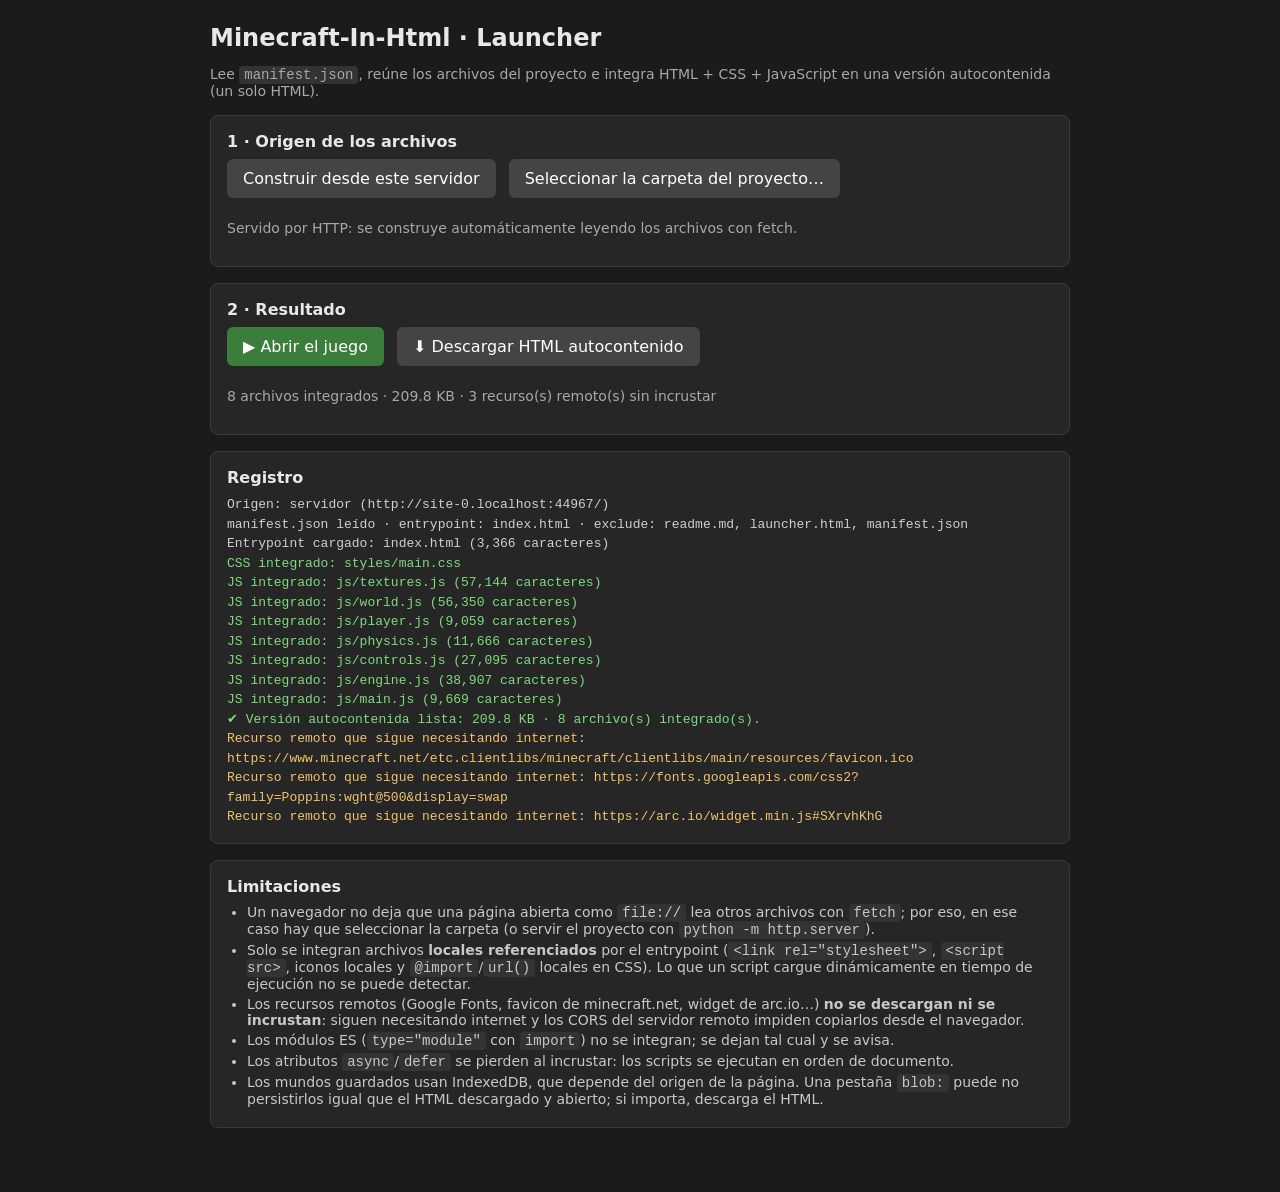
==== Launcher.html @ 88b5ce53 "Primer commit" ====
<!DOCTYPE html>
<html lang="es">
<head>
<meta charset="utf-8">
<meta name="viewport" content="width=device-width, initial-scale=1">
<title>Minecraft-In-Html · Launcher</title>
<style>
	:root { color-scheme: dark; }
	body { margin: 0; font-family: system-ui, -apple-system, "Segoe UI", Roboto, sans-serif; background: #1b1b1b; color: #e8e8e8; }
	main { max-width: 860px; margin: 0 auto; padding: 24px 16px 56px; }
	h1 { margin: 0 0 4px; font-size: 24px; }
	h2 { margin: 0 0 8px; font-size: 16px; }
	.sub, .hint { color: #a8a8a8; font-size: 14px; }
	.card { background: #262626; border: 1px solid #3a3a3a; border-radius: 8px; padding: 16px; margin: 16px 0; }
	button, label.btn { display: inline-block; background: #3b7d3b; color: #fff; border: 0; border-radius: 6px; padding: 10px 16px;
		font: inherit; cursor: pointer; margin: 0 8px 8px 0; }
	button.secondary, label.btn { background: #444; }
	button:disabled { opacity: .45; cursor: not-allowed; }
	#log { font: 13px/1.5 ui-monospace, Menlo, Consolas, monospace; white-space: pre-wrap; max-height: 340px; overflow: auto; }
	.info { color: #cfcfcf; } .ok { color: #7ddc7d; } .warn { color: #f0c36d; } .err { color: #ff7b7b; }
	code { background: #333; padding: 1px 5px; border-radius: 4px; }
	ul { margin: 6px 0 0; padding-left: 20px; font-size: 14px; color: #c8c8c8; } li { margin: 4px 0; }
</style>
</head>
<body>
<main>
	<h1>Minecraft-In-Html · Launcher</h1>
	<p class="sub">Lee <code>manifest.json</code>, reúne los archivos del proyecto e integra HTML + CSS + JavaScript en una versión autocontenida (un solo HTML).</p>

	<section class="card">
		<h2>1 · Origen de los archivos</h2>
		<button id="btnHttp" class="secondary">Construir desde este servidor</button>
		<label class="btn">Seleccionar la carpeta del proyecto…<input id="folder" type="file" webkitdirectory multiple hidden></label>
		<p id="mode" class="hint"></p>
	</section>

	<section class="card">
		<h2>2 · Resultado</h2>
		<button id="btnOpen" disabled>▶ Abrir el juego</button>
		<button id="btnSave" class="secondary" disabled>⬇ Descargar HTML autocontenido</button>
		<p id="stats" class="hint"></p>
	</section>

	<section class="card"><h2>Registro</h2><div id="log"></div></section>

	<section class="card">
		<h2>Limitaciones</h2>
		<ul>
			<li>Un navegador no deja que una página abierta como <code>file://</code> lea otros archivos con <code>fetch</code>; por eso, en ese caso hay que seleccionar la carpeta (o servir el proyecto con <code>python -m http.server</code>).</li>
			<li>Solo se integran archivos <b>locales referenciados</b> por el entrypoint (<code>&lt;link rel="stylesheet"&gt;</code>, <code>&lt;script src&gt;</code>, iconos locales y <code>@import</code>/<code>url()</code> locales en CSS). Lo que un script cargue dinámicamente en tiempo de ejecución no se puede detectar.</li>
			<li>Los recursos remotos (Google Fonts, favicon de minecraft.net, widget de arc.io…) <b>no se descargan ni se incrustan</b>: siguen necesitando internet y los CORS del servidor remoto impiden copiarlos desde el navegador.</li>
			<li>Los módulos ES (<code>type="module"</code> con <code>import</code>) no se integran; se dejan tal cual y se avisa.</li>
			<li>Los atributos <code>async</code>/<code>defer</code> se pierden al incrustar: los scripts se ejecutan en orden de documento.</li>
			<li>Los mundos guardados usan IndexedDB, que depende del origen de la página. Una pestaña <code>blob:</code> puede no persistirlos igual que el HTML descargado y abierto; si importa, descarga el HTML.</li>
		</ul>
	</section>
</main>

<script>
(function () {
	"use strict"

	// ───────────────────────────── Rutas ─────────────────────────────
	function normalize(path) {
		var out = []
		String(path).replace(/\\/g, "/").split("/").forEach(function (seg) {
			if (seg === "" || seg === ".") return
			if (seg === "..") { out.pop(); return }
			out.push(seg)
		})
		return out.join("/")
	}
	function dirname(p) { var i = p.lastIndexOf("/"); return i < 0 ? "" : p.slice(0, i) }
	function basename(p) { var i = p.lastIndexOf("/"); return i < 0 ? p : p.slice(i + 1) }
	function stripQuery(ref) { return ref.replace(/[?#].*$/, "") }
	function isHttp(ref) { return /^(?:https?:)?\/\//i.test(ref) }
	function isRemote(ref) { return isHttp(ref) || /^(?:data|blob|about|javascript|mailto):/i.test(ref) || ref.charAt(0) === "#" }
	function resolve(baseDir, ref) {
		ref = stripQuery(ref.trim())
		return ref.charAt(0) === "/" ? normalize(ref) : normalize(baseDir + "/" + ref)
	}

	var MIME = { png: "image/png", jpg: "image/jpeg", jpeg: "image/jpeg", gif: "image/gif", webp: "image/webp", svg: "image/svg+xml",
		ico: "image/x-icon", woff: "font/woff", woff2: "font/woff2", ttf: "font/ttf", otf: "font/otf", css: "text/css", js: "text/javascript" }
	function mimeOf(path, blob) {
		if (blob && blob.type) return blob.type
		return MIME[(path.split(".").pop() || "").toLowerCase()] || "application/octet-stream"
	}

	// ───────────────────────────── Atributos HTML ─────────────────────────────
	function getAttr(tag, name) {
		var m = new RegExp("(?:^|[\\s\"'])" + name + "\\s*=\\s*(?:\"([^\"]*)\"|'([^']*)'|([^\\s>]+))", "i").exec(tag)
		if (!m) return null
		return m[1] !== undefined ? m[1] : (m[2] !== undefined ? m[2] : m[3])
	}
	function removeAttrs(attrs, names) {
		names.forEach(function (n) {
			attrs = attrs.replace(new RegExp("\\s+" + n + "(?:\\s*=\\s*(?:\"[^\"]*\"|'[^']*'|[^\\s>]+))?", "gi"), "")
		})
		return attrs
	}

	async function replaceAsync(str, re, fn) {
		var matches = [], m
		re.lastIndex = 0
		while ((m = re.exec(str)) !== null) { matches.push(m); if (m[0].length === 0) re.lastIndex++ }
		var out = "", pos = 0
		for (var i = 0; i < matches.length; i++) {
			out += str.slice(pos, matches[i].index) + await fn.apply(null, matches[i])
			pos = matches[i].index + matches[i][0].length
		}
		return out + str.slice(pos)
	}

	async function toDataURL(blob, mime) {
		var bytes = new Uint8Array(await blob.arrayBuffer()), bin = "", CH = 0x8000
		for (var i = 0; i < bytes.length; i += CH) bin += String.fromCharCode.apply(null, bytes.subarray(i, i + CH))
		return "data:" + mime + ";base64," + btoa(bin)
	}

	// ───────────────────────────── Fuentes de archivos ─────────────────────────────
	function HttpSource(baseUrl) { this.base = baseUrl; this.label = "servidor (" + baseUrl + ")" }
	HttpSource.prototype._get = async function (path) {
		var r = await fetch(new URL(path, this.base).href, { cache: "no-store" })
		if (!r.ok) throw new Error("HTTP " + r.status + " al leer «" + path + "»")
		return r
	}
	HttpSource.prototype.text = async function (p) { return (await this._get(p)).text() }
	HttpSource.prototype.blob = async function (p) { return (await this._get(p)).blob() }

	function FolderSource(fileList) {
		var list = Array.prototype.slice.call(fileList)
		var roots = {}
		list.forEach(function (f) { roots[(f.webkitRelativePath || f.name).split("/")[0]] = true })
		var strip = Object.keys(roots).length === 1 && list.some(function (f) { return (f.webkitRelativePath || "").indexOf("/") > 0 })
		this.map = {}; this.lower = {}
		var self = this
		list.forEach(function (f) {
			var rel = normalize(f.webkitRelativePath || f.name)
			if (strip) rel = rel.split("/").slice(1).join("/")
			self.map[rel] = f; self.lower[rel.toLowerCase()] = f
		})
		this.label = "carpeta seleccionada (" + list.length + " archivos)"
	}
	FolderSource.prototype._file = function (p) {
		var f = this.map[p] || this.lower[p.toLowerCase()]
		if (!f) throw new Error("No está en la carpeta: «" + p + "»")
		return f
	}
	FolderSource.prototype.text = async function (p) { return this._file(p).text() }
	FolderSource.prototype.blob = async function (p) { return this._file(p) }

	// ───────────────────────────── CSS ─────────────────────────────
	async function inlineCss(source, path, ctx, stack) {
		stack = stack || []
		if (stack.indexOf(path) >= 0) throw new Error("@import circular en «" + path + "»")
		var dir = dirname(path)
		var css = await source.text(path)

		css = await replaceAsync(css, /@import\s+(?:url\(\s*)?(["']?)([^"')\s;]+)\1\s*\)?([^;]*);/gi, async function (all, q, ref, media) {
			if (isRemote(ref)) { if (isHttp(ref)) ctx.remote.push(ref); return all }
			var p = resolve(dir, ref)
			if (ctx.isExcluded(p)) { ctx.excluded.push(p); ctx.warn("«" + p + "» está en «exclude»: @import sin integrar."); return all }
			ctx.inlined.push(p)
			var inner = await inlineCss(source, p, ctx, stack.concat(path))
			media = media.trim()
			return media ? "@media " + media + " {\n" + inner + "\n}" : inner
		})

		css = await replaceAsync(css, /url\(\s*(["']?)([^"')]+)\1\s*\)/gi, async function (all, q, ref) {
			ref = ref.trim()
			if (isRemote(ref)) { if (isHttp(ref)) ctx.remote.push(ref); return all }
			var p = resolve(dir, ref)
			try {
				var b = await source.blob(p)
				ctx.inlined.push(p)
				return 'url("' + await toDataURL(b, mimeOf(p, b)) + '")'
			} catch (e) {
				ctx.warn("No se pudo incrustar «" + p + "» desde el CSS: " + e.message)
				return all
			}
		})
		return css
	}

	// ───────────────────────────── Construcción ─────────────────────────────
	async function build(source, onLog) {
		var ctx = { inlined: [], remote: [], excluded: [], warnings: [] }
		ctx.log = onLog || function () {}
		ctx.warn = function (m) { ctx.warnings.push(m); ctx.log("warn", m) }

		var manifest = JSON.parse(await source.text("manifest.json"))
		if (!manifest || typeof manifest.entrypoint !== "string") throw new Error("manifest.json: falta la clave «entrypoint».")
		var excl = (Array.isArray(manifest.exclude) ? manifest.exclude : []).map(function (e) { return normalize(e).toLowerCase() })
		ctx.isExcluded = function (p) { var l = p.toLowerCase(); return excl.indexOf(l) >= 0 || excl.indexOf(basename(l)) >= 0 }
		ctx.log("info", "manifest.json leído · entrypoint: " + manifest.entrypoint + " · exclude: " + (excl.join(", ") || "(vacío)"))

		var entry = normalize(manifest.entrypoint)
		if (ctx.isExcluded(entry)) throw new Error("El entrypoint «" + entry + "» aparece en «exclude».")
		var html = await source.text(entry)
		var base = dirname(entry)
		ctx.log("info", "Entrypoint cargado: " + entry + " (" + html.length.toLocaleString() + " caracteres)")

		// 1) <link>: hojas de estilo → <style>; iconos locales → data:
		html = await replaceAsync(html, /<link\b[^>]*>/gi, async function (tag) {
			var rel = (getAttr(tag, "rel") || "").toLowerCase(), href = getAttr(tag, "href")
			if (!href) return tag
			if (isRemote(href)) { if (isHttp(href)) ctx.remote.push(href); return tag }
			var p = resolve(base, href)
			if (ctx.isExcluded(p)) { ctx.excluded.push(p); ctx.warn("«" + p + "» está en «exclude»: no se integra."); return tag }
			if (/\bstylesheet\b/.test(rel)) {
				var css = await inlineCss(source, p, ctx)
				ctx.inlined.push(p)
				var media = getAttr(tag, "media")
				ctx.log("ok", "CSS integrado: " + p)
				return "<style" + (media ? ' media="' + media + '"' : "") + ">\n" + css.replace(/<\/style/gi, "<\\/style") + "\n</style>"
			}
			if (/\bicon\b/.test(rel)) {
				var b = await source.blob(p)
				ctx.inlined.push(p)
				var data = await toDataURL(b, mimeOf(p, b))
				ctx.log("ok", "Icono integrado: " + p)
				return tag.replace(href, function () { return data })
			}
			return tag
		})

		// 2) <script src>: JavaScript local → <script> inline (se conserva el orden del documento)
		html = await replaceAsync(html, /<script\b([^>]*)>([\s\S]*?)<\/script\s*>/gi, async function (all, attrs) {
			var src = getAttr(attrs, "src")
			if (!src) return all
			if (isRemote(src)) { if (isHttp(src)) ctx.remote.push(src); return all }
			var p = resolve(base, src)
			if (ctx.isExcluded(p)) { ctx.excluded.push(p); ctx.warn("«" + p + "» está en «exclude»: no se integra."); return all }
			var code = await source.text(p)
			var type = (getAttr(attrs, "type") || "").toLowerCase()
			if (type === "module" && /(^|\n)\s*import[\s{*"']|\bimport\s*\(/.test(code)) {
				ctx.warn("«" + p + "» es un módulo ES con import: no se puede integrar; se deja como enlace.")
				return all
			}
			if (/\b(async|defer)\b/i.test(attrs)) ctx.warn("«" + p + "»: se pierden async/defer al incrustarlo (se ejecutará en orden de documento).")
			ctx.inlined.push(p)
			ctx.log("ok", "JS integrado: " + p + " (" + code.length.toLocaleString() + " caracteres)")
			var keep = removeAttrs(attrs, ["src", "async", "defer", "integrity", "crossorigin"])
			return "<script" + keep + ">\n" + code.replace(/<\/script/gi, "<\\/script").replace(/<\!--/g, "<\\!--") + "\n<\/script>"
		})

		var uniq = function (a) { return a.filter(function (x, i) { return a.indexOf(x) === i }) }
		ctx.remote = uniq(ctx.remote)
		return { html: html, entry: entry, manifest: manifest, inlined: uniq(ctx.inlined), remote: ctx.remote,
			excluded: uniq(ctx.excluded), warnings: ctx.warnings }
	}

	// ───────────────────────────── Interfaz ─────────────────────────────
	var $ = function (id) { return document.getElementById(id) }
	var current = null

	function log(level, msg) {
		var d = document.createElement("div")
		d.className = level
		d.textContent = msg
		$("log").appendChild(d)
		$("log").scrollTop = $("log").scrollHeight
	}
	function setReady(ok) { $("btnOpen").disabled = !ok; $("btnSave").disabled = !ok }
	function blobUrl() { return URL.createObjectURL(new Blob([current.html], { type: "text/html;charset=utf-8" })) }

	async function run(source) {
		$("log").textContent = ""
		setReady(false)
		current = null
		try {
			log("info", "Origen: " + source.label)
			current = await build(source, log)
			var kb = (current.html.length / 1024).toFixed(1)
			log("ok", "✔ Versión autocontenida lista: " + kb + " KB · " + current.inlined.length + " archivo(s) integrado(s).")
			current.remote.forEach(function (u) { log("warn", "Recurso remoto que sigue necesitando internet: " + u) })
			if (location.protocol === "file:") log("warn", "Aviso: desde file:// la pestaña «Abrir el juego» (blob:) no puede usar IndexedDB, así que no se guardarían mundos ni ajustes. Para guardar, usa «Descargar HTML autocontenido» y abre ese archivo.")
			$("stats").textContent = current.inlined.length + " archivos integrados · " + kb + " KB · " + current.remote.length + " recurso(s) remoto(s) sin incrustar"
			setReady(true)
		} catch (e) {
			log("err", "✖ " + e.message)
			if (source instanceof HttpSource) log("warn", "Si abriste este archivo con doble clic (file://), el navegador bloquea la lectura: usa «Seleccionar la carpeta del proyecto…».")
		}
	}

	$("btnHttp").addEventListener("click", function () { run(new HttpSource(new URL(".", location.href).href)) })
	$("folder").addEventListener("change", function (e) { if (e.target.files && e.target.files.length) run(new FolderSource(e.target.files)) })
	$("btnOpen").addEventListener("click", function () {
		if (!current) return
		var w = window.open(blobUrl(), "_blank")
		if (!w) log("warn", "El navegador bloqueó la ventana emergente: permítela o usa «Descargar HTML autocontenido».")
	})
	$("btnSave").addEventListener("click", function () {
		if (!current) return
		var a = document.createElement("a")
		a.href = blobUrl()
		a.download = "Minecraft-In-Html.standalone.html"
		document.body.appendChild(a)
		a.click()
		a.remove()
	})

	window.MKLauncher = { build: build, normalize: normalize, FolderSource: FolderSource, HttpSource: HttpSource }

	if (location.protocol === "http:" || location.protocol === "https:") {
		$("mode").textContent = "Servido por HTTP: se construye automáticamente leyendo los archivos con fetch."
		run(new HttpSource(new URL(".", location.href).href))
	} else {
		$("mode").textContent = "Abierto como archivo local (file://): el navegador no permite fetch a otros archivos. Selecciona la carpeta del proyecto."
	}
})()
</script>
</body>
</html>
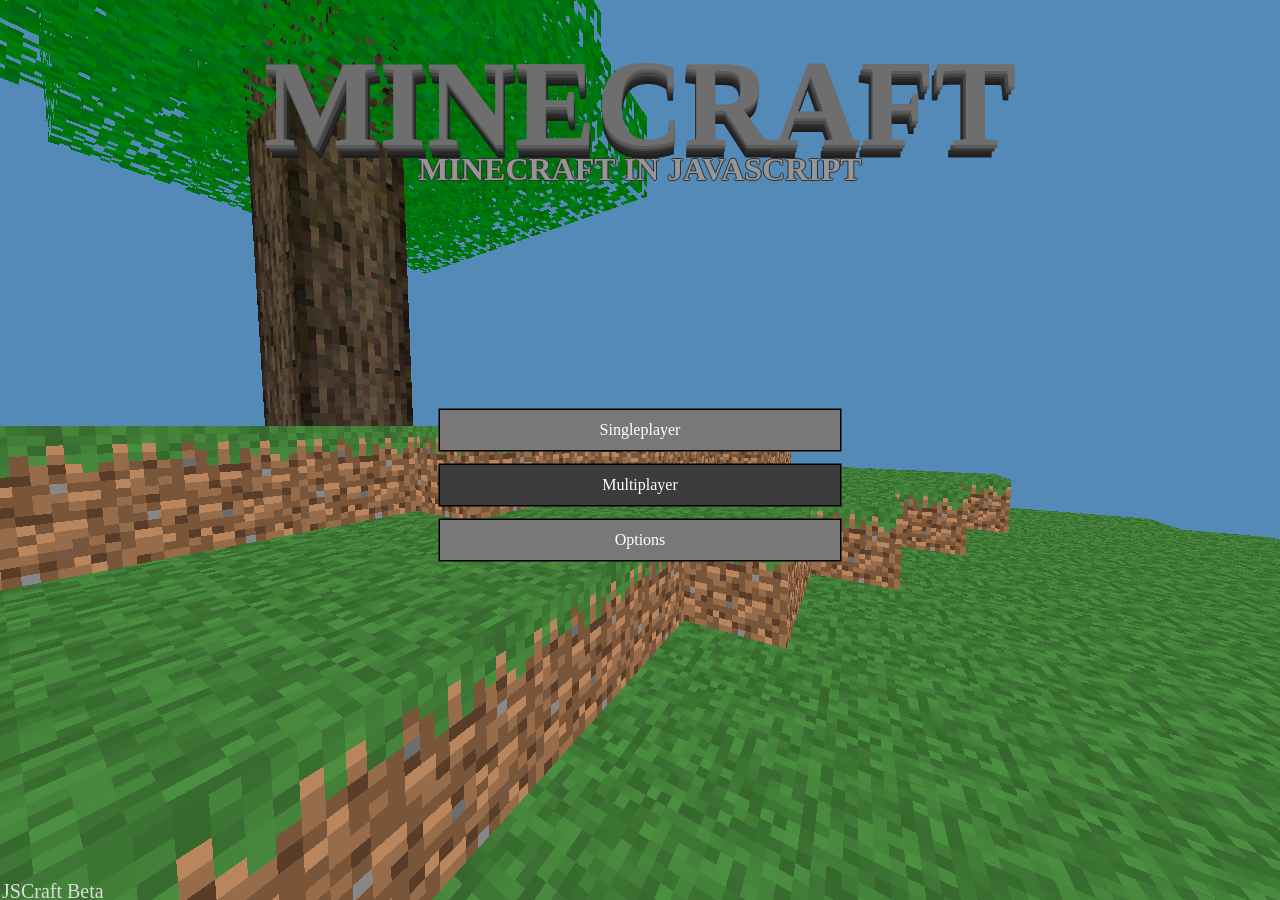
==== commit ea6dec36: "Lanucher millorat" ====
--- a/Launcher.html
+++ b/Launcher.html
@@ -12,8 +12,7 @@
 	h2 { margin: 0 0 8px; font-size: 16px; }
 	.sub, .hint { color: #a8a8a8; font-size: 14px; }
 	.card { background: #262626; border: 1px solid #3a3a3a; border-radius: 8px; padding: 16px; margin: 16px 0; }
-	button, label.btn { display: inline-block; background: #3b7d3b; color: #fff; border: 0; border-radius: 6px; padding: 10px 16px;
-		font: inherit; cursor: pointer; margin: 0 8px 8px 0; }
+	button, label.btn { display: inline-block; background: #3b7d3b; color: #fff; border: 0; border-radius: 6px; padding: 10px 16px; font: inherit; cursor: pointer; margin: 0 8px 8px 0; }
 	button.secondary, label.btn { background: #444; }
 	button:disabled { opacity: .45; cursor: not-allowed; }
 	#log { font: 13px/1.5 ui-monospace, Menlo, Consolas, monospace; white-space: pre-wrap; max-height: 340px; overflow: auto; }
@@ -25,42 +24,31 @@
 <body>
 <main>
 	<h1>Minecraft-In-Html · Launcher</h1>
-	<p class="sub">Lee <code>manifest.json</code>, reúne los archivos del proyecto e integra HTML + CSS + JavaScript en una versión autocontenida (un solo HTML).</p>
+	<p class="sub">Descargando y empaquetando recursos desde GitHub para iniciar el juego...</p>
 
 	<section class="card">
-		<h2>1 · Origen de los archivos</h2>
-		<button id="btnHttp" class="secondary">Construir desde este servidor</button>
-		<label class="btn">Seleccionar la carpeta del proyecto…<input id="folder" type="file" webkitdirectory multiple hidden></label>
+		<h2>Estado y Origen</h2>
+		<button id="btnGithub">Reintentar desde GitHub</button>
+		<label class="btn">Cargar carpeta local…<input id="folder" type="file" webkitdirectory multiple hidden></label>
 		<p id="mode" class="hint"></p>
 	</section>
 
 	<section class="card">
-		<h2>2 · Resultado</h2>
+		<h2>Acciones manuales</h2>
 		<button id="btnOpen" disabled>▶ Abrir el juego</button>
 		<button id="btnSave" class="secondary" disabled>⬇ Descargar HTML autocontenido</button>
 		<p id="stats" class="hint"></p>
 	</section>
 
 	<section class="card"><h2>Registro</h2><div id="log"></div></section>
-
-	<section class="card">
-		<h2>Limitaciones</h2>
-		<ul>
-			<li>Un navegador no deja que una página abierta como <code>file://</code> lea otros archivos con <code>fetch</code>; por eso, en ese caso hay que seleccionar la carpeta (o servir el proyecto con <code>python -m http.server</code>).</li>
-			<li>Solo se integran archivos <b>locales referenciados</b> por el entrypoint (<code>&lt;link rel="stylesheet"&gt;</code>, <code>&lt;script src&gt;</code>, iconos locales y <code>@import</code>/<code>url()</code> locales en CSS). Lo que un script cargue dinámicamente en tiempo de ejecución no se puede detectar.</li>
-			<li>Los recursos remotos (Google Fonts, favicon de minecraft.net, widget de arc.io…) <b>no se descargan ni se incrustan</b>: siguen necesitando internet y los CORS del servidor remoto impiden copiarlos desde el navegador.</li>
-			<li>Los módulos ES (<code>type="module"</code> con <code>import</code>) no se integran; se dejan tal cual y se avisa.</li>
-			<li>Los atributos <code>async</code>/<code>defer</code> se pierden al incrustar: los scripts se ejecutan en orden de documento.</li>
-			<li>Los mundos guardados usan IndexedDB, que depende del origen de la página. Una pestaña <code>blob:</code> puede no persistirlos igual que el HTML descargado y abierto; si importa, descarga el HTML.</li>
-		</ul>
-	</section>
 </main>
 
 <script>
 (function () {
 	"use strict"
 
-	// ───────────────────────────── Rutas ─────────────────────────────
+	var GITHUB_BASE = "https://raw.githubusercontent.com/Miqek/Minecraft-in-HTML/main/";
+
 	function normalize(path) {
 		var out = []
 		String(path).replace(/\\/g, "/").split("/").forEach(function (seg) {
@@ -87,9 +75,8 @@
 		return MIME[(path.split(".").pop() || "").toLowerCase()] || "application/octet-stream"
 	}
 
-	// ───────────────────────────── Atributos HTML ─────────────────────────────
 	function getAttr(tag, name) {
-		var m = new RegExp("(?:^|[\\s\"'])" + name + "\\s*=\\s*(?:\"([^\"]*)\"|'([^']*)'|([^\\s>]+))", "i").exec(tag)
+		var m = new RegExp("(?:^[\\s\"'])" + name + "\\s*=\\s*(?:\"([^\"]*)\"|'([^']*)'|([^\\s>]+))", "i").exec(tag)
 		if (!m) return null
 		return m[1] !== undefined ? m[1] : (m[2] !== undefined ? m[2] : m[3])
 	}
@@ -118,8 +105,7 @@
 		return "data:" + mime + ";base64," + btoa(bin)
 	}
 
-	// ───────────────────────────── Fuentes de archivos ─────────────────────────────
-	function HttpSource(baseUrl) { this.base = baseUrl; this.label = "servidor (" + baseUrl + ")" }
+	function HttpSource(baseUrl) { this.base = baseUrl; this.label = baseUrl }
 	HttpSource.prototype._get = async function (path) {
 		var r = await fetch(new URL(path, this.base).href, { cache: "no-store" })
 		if (!r.ok) throw new Error("HTTP " + r.status + " al leer «" + path + "»")
@@ -150,7 +136,6 @@
 	FolderSource.prototype.text = async function (p) { return this._file(p).text() }
 	FolderSource.prototype.blob = async function (p) { return this._file(p) }
 
-	// ───────────────────────────── CSS ─────────────────────────────
 	async function inlineCss(source, path, ctx, stack) {
 		stack = stack || []
 		if (stack.indexOf(path) >= 0) throw new Error("@import circular en «" + path + "»")
@@ -160,7 +145,7 @@
 		css = await replaceAsync(css, /@import\s+(?:url\(\s*)?(["']?)([^"')\s;]+)\1\s*\)?([^;]*);/gi, async function (all, q, ref, media) {
 			if (isRemote(ref)) { if (isHttp(ref)) ctx.remote.push(ref); return all }
 			var p = resolve(dir, ref)
-			if (ctx.isExcluded(p)) { ctx.excluded.push(p); ctx.warn("«" + p + "» está en «exclude»: @import sin integrar."); return all }
+			if (ctx.isExcluded(p)) { ctx.excluded.push(p); return all }
 			ctx.inlined.push(p)
 			var inner = await inlineCss(source, p, ctx, stack.concat(path))
 			media = media.trim()
@@ -176,38 +161,35 @@
 				ctx.inlined.push(p)
 				return 'url("' + await toDataURL(b, mimeOf(p, b)) + '")'
 			} catch (e) {
-				ctx.warn("No se pudo incrustar «" + p + "» desde el CSS: " + e.message)
+				ctx.warn("No se pudo incrustar «" + p + "»: " + e.message)
 				return all
 			}
 		})
 		return css
 	}
 
-	// ───────────────────────────── Construcción ─────────────────────────────
 	async function build(source, onLog) {
 		var ctx = { inlined: [], remote: [], excluded: [], warnings: [] }
 		ctx.log = onLog || function () {}
 		ctx.warn = function (m) { ctx.warnings.push(m); ctx.log("warn", m) }
 
 		var manifest = JSON.parse(await source.text("manifest.json"))
-		if (!manifest || typeof manifest.entrypoint !== "string") throw new Error("manifest.json: falta la clave «entrypoint».")
+		if (!manifest || typeof manifest.entrypoint !== "string") throw new Error("manifest.json: falta «entrypoint».")
 		var excl = (Array.isArray(manifest.exclude) ? manifest.exclude : []).map(function (e) { return normalize(e).toLowerCase() })
 		ctx.isExcluded = function (p) { var l = p.toLowerCase(); return excl.indexOf(l) >= 0 || excl.indexOf(basename(l)) >= 0 }
-		ctx.log("info", "manifest.json leído · entrypoint: " + manifest.entrypoint + " · exclude: " + (excl.join(", ") || "(vacío)"))
+		ctx.log("info", "Leyendo manifest.json...")
 
 		var entry = normalize(manifest.entrypoint)
-		if (ctx.isExcluded(entry)) throw new Error("El entrypoint «" + entry + "» aparece en «exclude».")
 		var html = await source.text(entry)
 		var base = dirname(entry)
-		ctx.log("info", "Entrypoint cargado: " + entry + " (" + html.length.toLocaleString() + " caracteres)")
-
-		// 1) <link>: hojas de estilo → <style>; iconos locales → data:
+		ctx.log("info", "Cargando código base: " + entry)
+
 		html = await replaceAsync(html, /<link\b[^>]*>/gi, async function (tag) {
 			var rel = (getAttr(tag, "rel") || "").toLowerCase(), href = getAttr(tag, "href")
 			if (!href) return tag
 			if (isRemote(href)) { if (isHttp(href)) ctx.remote.push(href); return tag }
 			var p = resolve(base, href)
-			if (ctx.isExcluded(p)) { ctx.excluded.push(p); ctx.warn("«" + p + "» está en «exclude»: no se integra."); return tag }
+			if (ctx.isExcluded(p)) return tag
 			if (/\bstylesheet\b/.test(rel)) {
 				var css = await inlineCss(source, p, ctx)
 				ctx.inlined.push(p)
@@ -218,40 +200,28 @@
 			if (/\bicon\b/.test(rel)) {
 				var b = await source.blob(p)
 				ctx.inlined.push(p)
-				var data = await toDataURL(b, mimeOf(p, b))
-				ctx.log("ok", "Icono integrado: " + p)
-				return tag.replace(href, function () { return data })
+				return tag.replace(href, function () { return toDataURL(b, mimeOf(p, b)) })
 			}
 			return tag
 		})
 
-		// 2) <script src>: JavaScript local → <script> inline (se conserva el orden del documento)
 		html = await replaceAsync(html, /<script\b([^>]*)>([\s\S]*?)<\/script\s*>/gi, async function (all, attrs) {
 			var src = getAttr(attrs, "src")
 			if (!src) return all
 			if (isRemote(src)) { if (isHttp(src)) ctx.remote.push(src); return all }
 			var p = resolve(base, src)
-			if (ctx.isExcluded(p)) { ctx.excluded.push(p); ctx.warn("«" + p + "» está en «exclude»: no se integra."); return all }
+			if (ctx.isExcluded(p)) return all
 			var code = await source.text(p)
-			var type = (getAttr(attrs, "type") || "").toLowerCase()
-			if (type === "module" && /(^|\n)\s*import[\s{*"']|\bimport\s*\(/.test(code)) {
-				ctx.warn("«" + p + "» es un módulo ES con import: no se puede integrar; se deja como enlace.")
-				return all
-			}
-			if (/\b(async|defer)\b/i.test(attrs)) ctx.warn("«" + p + "»: se pierden async/defer al incrustarlo (se ejecutará en orden de documento).")
 			ctx.inlined.push(p)
-			ctx.log("ok", "JS integrado: " + p + " (" + code.length.toLocaleString() + " caracteres)")
+			ctx.log("ok", "JS integrado: " + p)
 			var keep = removeAttrs(attrs, ["src", "async", "defer", "integrity", "crossorigin"])
-			return "<script" + keep + ">\n" + code.replace(/<\/script/gi, "<\\/script").replace(/<\!--/g, "<\\!--") + "\n<\/script>"
+			return "<script" + keep + ">\n" + code.replace(/<\/script/gi, "<\\/script>").replace(/<!--/g, "<\\!--") + "\n<\/script>"
 		})
 
 		var uniq = function (a) { return a.filter(function (x, i) { return a.indexOf(x) === i }) }
-		ctx.remote = uniq(ctx.remote)
-		return { html: html, entry: entry, manifest: manifest, inlined: uniq(ctx.inlined), remote: ctx.remote,
-			excluded: uniq(ctx.excluded), warnings: ctx.warnings }
-	}
-
-	// ───────────────────────────── Interfaz ─────────────────────────────
+		return { html: html, entry: entry, manifest: manifest, inlined: uniq(ctx.inlined), remote: uniq(ctx.remote) }
+	}
+
 	var $ = function (id) { return document.getElementById(id) }
 	var current = null
 
@@ -265,51 +235,58 @@
 	function setReady(ok) { $("btnOpen").disabled = !ok; $("btnSave").disabled = !ok }
 	function blobUrl() { return URL.createObjectURL(new Blob([current.html], { type: "text/html;charset=utf-8" })) }
 
-	async function run(source) {
+	function launchDirectly(html) {
+		log("ok", "Iniciando juego...")
+		setTimeout(function () {
+			document.open()
+			document.write(html)
+			document.close()
+		}, 600)
+	}
+
+	async function run(source, autoLaunch) {
 		$("log").textContent = ""
 		setReady(false)
 		current = null
 		try {
-			log("info", "Origen: " + source.label)
+			log("info", "Conectando con: " + source.label)
 			current = await build(source, log)
 			var kb = (current.html.length / 1024).toFixed(1)
-			log("ok", "✔ Versión autocontenida lista: " + kb + " KB · " + current.inlined.length + " archivo(s) integrado(s).")
-			current.remote.forEach(function (u) { log("warn", "Recurso remoto que sigue necesitando internet: " + u) })
-			if (location.protocol === "file:") log("warn", "Aviso: desde file:// la pestaña «Abrir el juego» (blob:) no puede usar IndexedDB, así que no se guardarían mundos ni ajustes. Para guardar, usa «Descargar HTML autocontenido» y abre ese archivo.")
-			$("stats").textContent = current.inlined.length + " archivos integrados · " + kb + " KB · " + current.remote.length + " recurso(s) remoto(s) sin incrustar"
+			log("ok", "✔ Todo listo: " + kb + " KB (" + current.inlined.length + " archivos integrados)")
+			$("stats").textContent = current.inlined.length + " archivos · " + kb + " KB"
 			setReady(true)
+
+			if (autoLaunch) {
+				launchDirectly(current.html)
+			}
 		} catch (e) {
-			log("err", "✖ " + e.message)
-			if (source instanceof HttpSource) log("warn", "Si abriste este archivo con doble clic (file://), el navegador bloquea la lectura: usa «Seleccionar la carpeta del proyecto…».")
+			log("err", "✖ Error: " + e.message)
 		}
 	}
 
-	$("btnHttp").addEventListener("click", function () { run(new HttpSource(new URL(".", location.href).href)) })
-	$("folder").addEventListener("change", function (e) { if (e.target.files && e.target.files.length) run(new FolderSource(e.target.files)) })
-	$("btnOpen").addEventListener("click", function () {
-		if (!current) return
-		var w = window.open(blobUrl(), "_blank")
-		if (!w) log("warn", "El navegador bloqueó la ventana emergente: permítela o usa «Descargar HTML autocontenido».")
-	})
+	$("btnGithub").addEventListener("click", function () { run(new HttpSource(GITHUB_BASE), true) })
+	$("folder").addEventListener("change", function (e) { if (e.target.files && e.target.files.length) run(new FolderSource(e.target.files), false) })
+	$("btnOpen").addEventListener("click", function () { if (current) launchDirectly(current.html) })
 	$("btnSave").addEventListener("click", function () {
 		if (!current) return
 		var a = document.createElement("a")
 		a.href = blobUrl()
-		a.download = "Minecraft-In-Html.standalone.html"
+		a.download = "Minecraft-Standalone.html"
 		document.body.appendChild(a)
 		a.click()
 		a.remove()
 	})
 
-	window.MKLauncher = { build: build, normalize: normalize, FolderSource: FolderSource, HttpSource: HttpSource }
-
 	if (location.protocol === "http:" || location.protocol === "https:") {
-		$("mode").textContent = "Servido por HTTP: se construye automáticamente leyendo los archivos con fetch."
-		run(new HttpSource(new URL(".", location.href).href))
+		var isGitHubHost = location.hostname.indexOf("github") !== -1
+		var src = isGitHubHost ? GITHUB_BASE : new URL(".", location.href).href
+		$("mode").textContent = "Cargando automáticamente desde el servidor web..."
+		run(new HttpSource(src), true)
 	} else {
-		$("mode").textContent = "Abierto como archivo local (file://): el navegador no permite fetch a otros archivos. Selecciona la carpeta del proyecto."
+		$("mode").textContent = "Archivo local (file://): descargando recursos de GitHub automáticamente..."
+		run(new HttpSource(GITHUB_BASE), true)
 	}
 })()
 </script>
 </body>
-</html>
+</html>
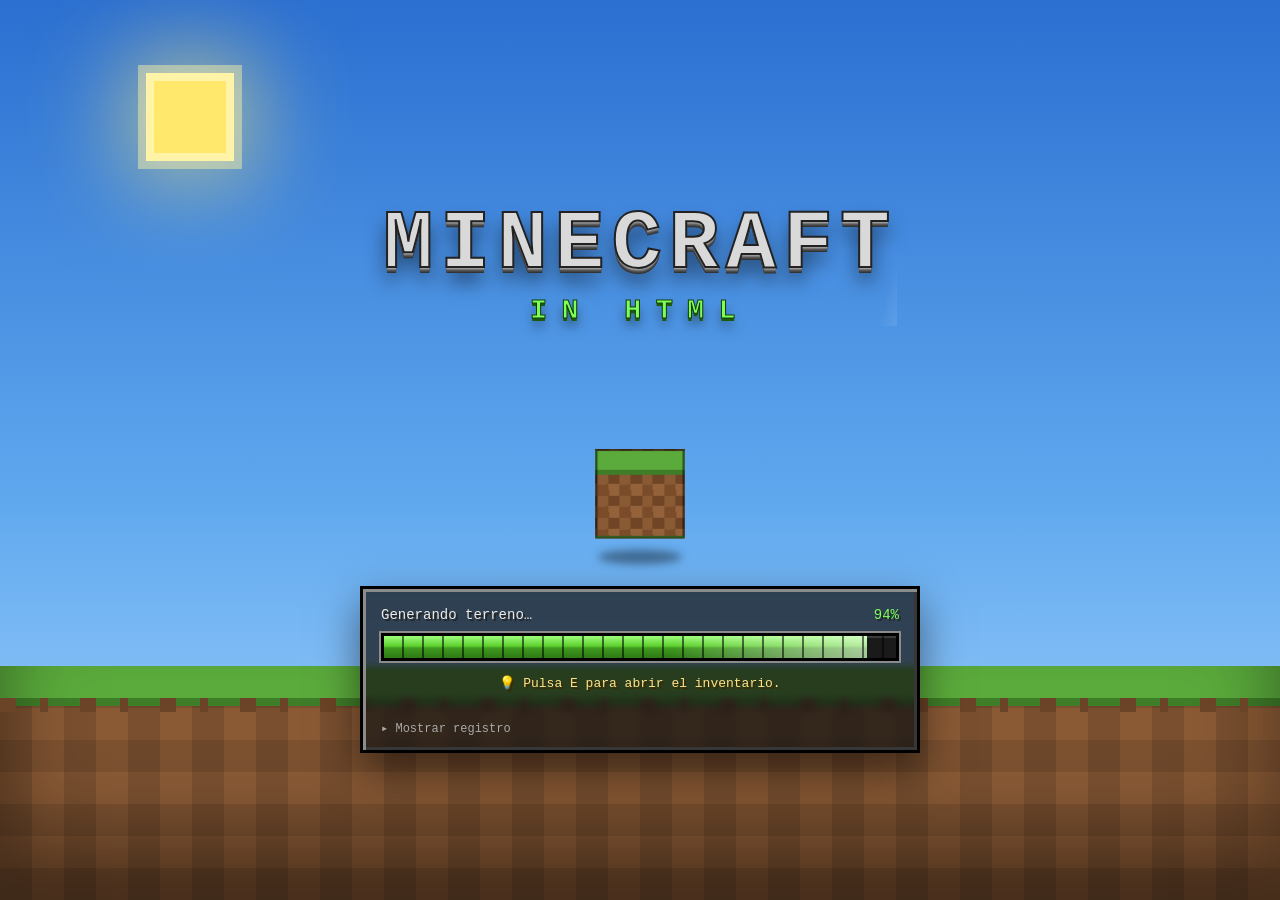
==== commit b1e85d9d: "Millorat pantalla de càrrega" ====
--- a/Launcher.html
+++ b/Launcher.html
@@ -3,52 +3,241 @@
 <head>
 <meta charset="utf-8">
 <meta name="viewport" content="width=device-width, initial-scale=1">
-<title>Minecraft-In-Html · Launcher</title>
+<title>Minecraft-In-Html · Cargando…</title>
 <style>
-	:root { color-scheme: dark; }
-	body { margin: 0; font-family: system-ui, -apple-system, "Segoe UI", Roboto, sans-serif; background: #1b1b1b; color: #e8e8e8; }
-	main { max-width: 860px; margin: 0 auto; padding: 24px 16px 56px; }
-	h1 { margin: 0 0 4px; font-size: 24px; }
-	h2 { margin: 0 0 8px; font-size: 16px; }
-	.sub, .hint { color: #a8a8a8; font-size: 14px; }
-	.card { background: #262626; border: 1px solid #3a3a3a; border-radius: 8px; padding: 16px; margin: 16px 0; }
-	button, label.btn { display: inline-block; background: #3b7d3b; color: #fff; border: 0; border-radius: 6px; padding: 10px 16px; font: inherit; cursor: pointer; margin: 0 8px 8px 0; }
-	button.secondary, label.btn { background: #444; }
-	button:disabled { opacity: .45; cursor: not-allowed; }
-	#log { font: 13px/1.5 ui-monospace, Menlo, Consolas, monospace; white-space: pre-wrap; max-height: 340px; overflow: auto; }
-	.info { color: #cfcfcf; } .ok { color: #7ddc7d; } .warn { color: #f0c36d; } .err { color: #ff7b7b; }
-	code { background: #333; padding: 1px 5px; border-radius: 4px; }
-	ul { margin: 6px 0 0; padding-left: 20px; font-size: 14px; color: #c8c8c8; } li { margin: 4px 0; }
+:root{
+	--grass:#5bab3c; --grass-d:#3f7d28; --dirt:#8a5a35; --dirt-d:#6b4326; --stone:#7d7d7d;
+	--ui:#c6c6c6; --ui-d:#555; --accent:#7dff5a;
+}
+*{box-sizing:border-box}
+html,body{height:100%;margin:0;overflow:hidden;background:#000;color:#fff;
+	font-family:"Courier New",ui-monospace,Menlo,Consolas,monospace;image-rendering:pixelated}
+
+/* ───────── Cielo ───────── */
+#sky{position:fixed;inset:0;background:linear-gradient(#2b6fd1 0%,#5fa8ee 55%,#a9d6ff 100%);overflow:hidden}
+#sun{position:absolute;top:9%;left:12%;width:72px;height:72px;background:#ffe86b;
+	box-shadow:0 0 0 8px #fff3a8,0 0 0 16px rgba(255,243,168,.45),0 0 90px 30px rgba(255,235,120,.55);
+	animation:sunMove 60s linear infinite alternate}
+@keyframes sunMove{from{transform:translateX(0)}to{transform:translateX(60vw)}}
+.cloud{position:absolute;height:34px;background:#fff;opacity:.92;
+	box-shadow:34px -22px 0 0 #fff,68px 0 0 0 #fff,102px -12px 0 0 #fff;animation:cloud linear infinite}
+@keyframes cloud{from{transform:translateX(-300px)}to{transform:translateX(calc(100vw + 300px))}}
+.star{position:absolute;width:3px;height:3px;background:#fff;opacity:0}
+
+/* ───────── Suelo ───────── */
+#ground{position:fixed;left:0;right:0;bottom:0;height:26vh;min-height:150px;
+	background:
+		linear-gradient(var(--grass) 0 32px,var(--grass-d) 32px 40px,transparent 40px),
+		repeating-linear-gradient(90deg,rgba(0,0,0,.12) 0 32px,transparent 32px 64px),
+		repeating-linear-gradient(0deg,rgba(0,0,0,.10) 0 32px,transparent 32px 64px),
+		var(--dirt);
+	box-shadow:inset 0 -60px 80px rgba(0,0,0,.45)}
+#ground::before{content:"";position:absolute;left:0;right:0;top:32px;height:14px;
+	background:repeating-linear-gradient(90deg,var(--dirt-d) 0 16px,transparent 16px 40px,var(--dirt-d) 40px 48px,transparent 48px 80px)}
+
+/* ───────── Partículas ───────── */
+.p{position:absolute;bottom:20vh;width:8px;height:8px;background:var(--accent);opacity:0;
+	box-shadow:0 0 8px var(--accent);animation:rise linear infinite}
+@keyframes rise{0%{transform:translateY(0) rotate(0);opacity:0}15%{opacity:.9}100%{transform:translateY(-70vh) rotate(180deg);opacity:0}}
+
+/* ───────── Escena central ───────── */
+#stage{position:fixed;inset:0;display:flex;flex-direction:column;align-items:center;justify-content:center;gap:22px;padding:16px;z-index:5}
+
+#logo{font-size:clamp(34px,8vw,84px);font-weight:900;letter-spacing:.08em;text-transform:uppercase;text-align:center;line-height:1;
+	color:#d9d9d9;text-shadow:0 1px 0 #bbb,0 2px 0 #999,0 3px 0 #777,0 4px 0 #555,0 5px 0 #444,0 6px 0 #333,0 14px 20px rgba(0,0,0,.55);
+	position:relative;animation:logoIn 1s cubic-bezier(.2,1.4,.4,1) both;-webkit-text-stroke:2px #222}
+#logo span{display:block;font-size:.34em;letter-spacing:.5em;color:var(--accent);-webkit-text-stroke:1px #123d05;
+	text-shadow:0 3px 0 #1d5a0b,0 8px 12px rgba(0,0,0,.5);margin-top:10px}
+#logo::after{content:"";position:absolute;inset:0;
+	background:linear-gradient(105deg,transparent 40%,rgba(255,255,255,.65) 50%,transparent 60%);
+	background-size:250% 100%;mix-blend-mode:overlay;animation:shine 3.2s ease-in-out infinite}
+@keyframes shine{from{background-position:150% 0}to{background-position:-100% 0}}
+@keyframes logoIn{from{transform:translateY(-80px) scale(.6);opacity:0}to{transform:none;opacity:1}}
+
+/* Cubo 3D */
+#cubeWrap{perspective:700px;height:130px;display:flex;align-items:flex-end;justify-content:center}
+#cube{--s:84px;width:var(--s);height:var(--s);position:relative;transform-style:preserve-3d;
+	animation:spin 7s linear infinite,bounce 1.4s ease-in-out infinite}
+#cube i{position:absolute;inset:0;border:2px solid rgba(0,0,0,.55)}
+#cube .t{background:
+	conic-gradient(from 90deg at 50% 50%,#6dbd4a 0 25%,#4f9a33 0 50%,#68b646 0 75%,#589f3a 0) 0 0/21px 21px;
+	transform:rotateX(90deg) translateZ(calc(var(--s)/2))}
+#cube .b{background:var(--dirt-d);transform:rotateX(-90deg) translateZ(calc(var(--s)/2))}
+#cube .f,#cube .k,#cube .l,#cube .r{
+	background:
+		linear-gradient(var(--grass) 0 22%,var(--grass-d) 22% 28%,transparent 28%),
+		conic-gradient(from 90deg at 50% 50%,#94623a 0 25%,#7a4c2a 0 50%,#8a5a35 0 75%,#6f4526 0) 0 0/21px 21px}
+#cube .f{transform:translateZ(calc(var(--s)/2))}
+#cube .k{transform:rotateY(180deg) translateZ(calc(var(--s)/2));filter:brightness(.7)}
+#cube .l{transform:rotateY(-90deg) translateZ(calc(var(--s)/2));filter:brightness(.8)}
+#cube .r{transform:rotateY(90deg) translateZ(calc(var(--s)/2));filter:brightness(.9)}
+@keyframes spin{from{transform:rotateX(-24deg) rotateY(0)}to{transform:rotateX(-24deg) rotateY(360deg)}}
+@keyframes bounce{0%,100%{margin-bottom:0}50%{margin-bottom:26px}}
+#shadow{width:84px;height:14px;border-radius:50%;background:rgba(0,0,0,.4);filter:blur(4px);margin-top:-6px;animation:shadow 1.4s ease-in-out infinite}
+@keyframes shadow{0%,100%{transform:scale(1);opacity:.5}50%{transform:scale(.6);opacity:.25}}
+
+/* Panel */
+#panel{width:min(560px,92vw);background:rgba(20,20,20,.72);border:3px solid #000;
+	box-shadow:inset 3px 3px 0 #8b8b8b,inset -3px -3px 0 #373737,0 18px 40px rgba(0,0,0,.5);
+	padding:18px 18px 14px;backdrop-filter:blur(3px);animation:panelIn .8s .3s both ease-out}
+@keyframes panelIn{from{transform:translateY(40px);opacity:0}to{transform:none;opacity:1}}
+#status{display:flex;justify-content:space-between;gap:10px;font-size:14px;margin-bottom:10px;color:#eaeaea;text-shadow:2px 2px 0 #222}
+#file{white-space:nowrap;overflow:hidden;text-overflow:ellipsis}
+#pct{color:var(--accent);min-width:48px;text-align:right}
+
+#bar{position:relative;height:28px;background:#1a1a1a;border:3px solid #000;
+	box-shadow:inset 2px 2px 0 #3a3a3a,0 0 0 2px #8b8b8b;overflow:hidden}
+#fill{position:absolute;left:0;top:0;bottom:0;width:0;
+	background:linear-gradient(#9dff7a,#5ed12f 45%,#3f9a1f 55%,#2f7a15);transition:none}
+#fill::after{content:"";position:absolute;inset:0;
+	background:linear-gradient(100deg,transparent 30%,rgba(255,255,255,.55) 50%,transparent 70%);
+	background-size:200% 100%;animation:barShine 1.4s linear infinite}
+@keyframes barShine{from{background-position:200% 0}to{background-position:-100% 0}}
+#bar::after{content:"";position:absolute;inset:0;pointer-events:none;
+	background:repeating-linear-gradient(90deg,transparent 0 18px,rgba(0,0,0,.55) 18px 20px)}
+
+#tip{margin-top:14px;min-height:36px;text-align:center;font-size:13px;color:#ffe38a;text-shadow:2px 2px 0 #3a2a00;transition:opacity .4s}
+#tip.out{opacity:0}
+
+/* Botones */
+#actions{display:none;gap:10px;justify-content:center;flex-wrap:wrap;margin-top:12px}
+.mcbtn{position:relative;display:inline-block;min-width:170px;padding:10px 16px;text-align:center;cursor:pointer;
+	font:inherit;font-size:14px;color:#fff;text-shadow:2px 2px 0 #333;background:#6f6f6f;border:2px solid #000;
+	box-shadow:inset 2px 2px 0 #a8a8a8,inset -2px -2px 0 #3b3b3b}
+.mcbtn:hover{background:#5d7bd6;box-shadow:inset 2px 2px 0 #9fb3f0,inset -2px -2px 0 #2c3f87}
+.mcbtn:active{transform:translateY(2px)}
+
+/* Log */
+#logBox{margin-top:10px;font-size:12px}
+#logToggle{background:none;border:0;color:#aaa;cursor:pointer;font:inherit;padding:0}
+#logToggle:hover{color:#fff}
+#log{display:none;margin-top:8px;max-height:130px;overflow:auto;background:rgba(0,0,0,.55);border:2px solid #000;padding:8px;line-height:1.5;white-space:pre-wrap}
+#log.open{display:block}
+.info{color:#cfcfcf}.ok{color:#7ddc7d}.warn{color:#f0c36d}.err{color:#ff7b7b}
+
+/* Error */
+body.error #fill{background:linear-gradient(#ff8a8a,#d13a3a 45%,#9a1f1f 55%,#7a1515)}
+body.error #cube,body.error .p{animation-play-state:paused}
+body.error #pct{color:#ff7b7b}
+body.error #actions{display:flex}
+
+/* Salida */
+#curtain{position:fixed;inset:0;background:#000;opacity:0;pointer-events:none;z-index:50;transition:opacity .8s ease}
+#curtain.on{opacity:1}
+body.done #panel{transform:scale(.97);transition:transform .6s}
 </style>
 </head>
 <body>
-<main>
-	<h1>Minecraft-In-Html · Launcher</h1>
-	<p class="sub">Descargando y empaquetando recursos desde GitHub para iniciar el juego...</p>
-
-	<section class="card">
-		<h2>Estado y Origen</h2>
-		<button id="btnGithub">Reintentar desde GitHub</button>
-		<label class="btn">Cargar carpeta local…<input id="folder" type="file" webkitdirectory multiple hidden></label>
-		<p id="mode" class="hint"></p>
+
+<div id="sky">
+	<div id="sun"></div>
+</div>
+<div id="ground"></div>
+
+<div id="stage">
+	<h1 id="logo">Minecraft<span>in&nbsp;html</span></h1>
+
+	<div id="cubeWrap">
+		<div id="cube"><i class="t"></i><i class="b"></i><i class="f"></i><i class="k"></i><i class="l"></i><i class="r"></i></div>
+	</div>
+	<div id="shadow"></div>
+
+	<section id="panel">
+		<div id="status"><span id="file">Iniciando…</span><span id="pct">0%</span></div>
+		<div id="bar"><div id="fill"></div></div>
+		<div id="tip"></div>
+
+		<div id="actions">
+			<button class="mcbtn" id="btnRetry">Reintentar</button>
+			<label class="mcbtn">Elegir carpeta local<input id="folder" type="file" webkitdirectory multiple hidden></label>
+		</div>
+
+		<div id="logBox">
+			<button id="logToggle">▸ Mostrar registro</button>
+			<div id="log"></div>
+		</div>
 	</section>
-
-	<section class="card">
-		<h2>Acciones manuales</h2>
-		<button id="btnOpen" disabled>▶ Abrir el juego</button>
-		<button id="btnSave" class="secondary" disabled>⬇ Descargar HTML autocontenido</button>
-		<p id="stats" class="hint"></p>
-	</section>
-
-	<section class="card"><h2>Registro</h2><div id="log"></div></section>
-</main>
+</div>
+
+<div id="curtain"></div>
 
 <script>
 (function () {
 	"use strict"
 
-	var GITHUB_BASE = "https://raw.githubusercontent.com/Miqek/Minecraft-in-HTML/main/";
-
+	var GITHUB_BASE = "https://raw.githubusercontent.com/Miqek/Minecraft-in-HTML/main/"
+	var MIN_SHOW_MS = 2800
+
+	var $ = function (id) { return document.getElementById(id) }
+
+	/* ───────── Decoración (nubes, estrellas, partículas) ───────── */
+	;(function decorate() {
+		var sky = $("sky"), i, el
+		for (i = 0; i < 7; i++) {
+			el = document.createElement("div"); el.className = "cloud"
+			el.style.top = (4 + Math.random() * 38) + "%"
+			el.style.transform = "scale(" + (0.7 + Math.random() * 1.1).toFixed(2) + ")"
+			el.style.animationDuration = (50 + Math.random() * 70) + "s"
+			el.style.animationDelay = (-Math.random() * 100) + "s"
+			sky.appendChild(el)
+		}
+		for (i = 0; i < 28; i++) {
+			el = document.createElement("div"); el.className = "p"
+			el.style.left = (Math.random() * 100) + "%"
+			el.style.animationDuration = (3 + Math.random() * 5) + "s"
+			el.style.animationDelay = (-Math.random() * 8) + "s"
+			el.style.transform = "scale(" + (0.5 + Math.random()).toFixed(2) + ")"
+			document.body.appendChild(el)
+		}
+	})()
+
+	/* ───────── Consejos ───────── */
+	var TIPS = [
+		"Pulsa E para abrir el inventario.",
+		"Los bloques de tierra con hierba se pueden colocar en cualquier sitio.",
+		"Construye refugios antes de que caiga la noche.",
+		"Tus mundos se guardan en el navegador (IndexedDB).",
+		"Mantén pulsado el botón izquierdo para romper bloques.",
+		"Excava hacia abajo con cuidado: la lava no perdona.",
+		"Usa «Descargar HTML autocontenido» para jugar sin conexión.",
+		"Un buen explorador siempre lleva antorchas."
+	]
+	var tipIdx = Math.floor(Math.random() * TIPS.length), tipEl = $("tip")
+	function showTip() {
+		tipEl.classList.add("out")
+		setTimeout(function () {
+			tipEl.textContent = "💡 " + TIPS[tipIdx++ % TIPS.length]
+			tipEl.classList.remove("out")
+		}, 400)
+	}
+	tipEl.textContent = "💡 " + TIPS[tipIdx++ % TIPS.length]
+	setInterval(showTip, 4200)
+
+	/* ───────── Progreso suave ───────── */
+	var target = 0, shown = 0, fill = $("fill"), pctEl = $("pct")
+	function setTarget(v) { target = Math.max(target, Math.min(100, v)) }
+	;(function loop() {
+		shown += (target - shown) * 0.08
+		if (target - shown < 0.05) shown = target
+		fill.style.width = shown + "%"
+		pctEl.textContent = Math.floor(shown) + "%"
+		requestAnimationFrame(loop)
+	})()
+	function setFile(t) { $("file").textContent = t }
+
+	/* ───────── Registro ───────── */
+	var logEl = $("log")
+	function log(level, msg) {
+		var d = document.createElement("div")
+		d.className = level; d.textContent = msg
+		logEl.appendChild(d); logEl.scrollTop = logEl.scrollHeight
+	}
+	$("logToggle").addEventListener("click", function () {
+		var open = logEl.classList.toggle("open")
+		this.textContent = (open ? "▾ Ocultar" : "▸ Mostrar") + " registro"
+	})
+
+	/* ───────── Rutas ───────── */
 	function normalize(path) {
 		var out = []
 		String(path).replace(/\\/g, "/").split("/").forEach(function (seg) {
@@ -60,23 +249,22 @@
 	}
 	function dirname(p) { var i = p.lastIndexOf("/"); return i < 0 ? "" : p.slice(0, i) }
 	function basename(p) { var i = p.lastIndexOf("/"); return i < 0 ? p : p.slice(i + 1) }
-	function stripQuery(ref) { return ref.replace(/[?#].*$/, "") }
-	function isHttp(ref) { return /^(?:https?:)?\/\//i.test(ref) }
-	function isRemote(ref) { return isHttp(ref) || /^(?:data|blob|about|javascript|mailto):/i.test(ref) || ref.charAt(0) === "#" }
+	function stripQuery(r) { return r.replace(/[?#].*$/, "") }
+	function isHttp(r) { return /^(?:https?:)?\/\//i.test(r) }
+	function isRemote(r) { return isHttp(r) || /^(?:data|blob|about|javascript|mailto):/i.test(r) || r.charAt(0) === "#" }
 	function resolve(baseDir, ref) {
 		ref = stripQuery(ref.trim())
 		return ref.charAt(0) === "/" ? normalize(ref) : normalize(baseDir + "/" + ref)
 	}
-
-	var MIME = { png: "image/png", jpg: "image/jpeg", jpeg: "image/jpeg", gif: "image/gif", webp: "image/webp", svg: "image/svg+xml",
-		ico: "image/x-icon", woff: "font/woff", woff2: "font/woff2", ttf: "font/ttf", otf: "font/otf", css: "text/css", js: "text/javascript" }
-	function mimeOf(path, blob) {
+	var MIME = { png:"image/png", jpg:"image/jpeg", jpeg:"image/jpeg", gif:"image/gif", webp:"image/webp", svg:"image/svg+xml",
+		ico:"image/x-icon", woff:"font/woff", woff2:"font/woff2", ttf:"font/ttf", otf:"font/otf", css:"text/css", js:"text/javascript" }
+	function mimeOf(p, blob) {
 		if (blob && blob.type) return blob.type
-		return MIME[(path.split(".").pop() || "").toLowerCase()] || "application/octet-stream"
+		return MIME[(p.split(".").pop() || "").toLowerCase()] || "application/octet-stream"
 	}
 
 	function getAttr(tag, name) {
-		var m = new RegExp("(?:^[\\s\"'])" + name + "\\s*=\\s*(?:\"([^\"]*)\"|'([^']*)'|([^\\s>]+))", "i").exec(tag)
+		var m = new RegExp("(?:^|[\\s\"'])" + name + "\\s*=\\s*(?:\"([^\"]*)\"|'([^']*)'|([^\\s>]+))", "i").exec(tag)
 		if (!m) return null
 		return m[1] !== undefined ? m[1] : (m[2] !== undefined ? m[2] : m[3])
 	}
@@ -86,7 +274,6 @@
 		})
 		return attrs
 	}
-
 	async function replaceAsync(str, re, fn) {
 		var matches = [], m
 		re.lastIndex = 0
@@ -98,35 +285,33 @@
 		}
 		return out + str.slice(pos)
 	}
-
 	async function toDataURL(blob, mime) {
 		var bytes = new Uint8Array(await blob.arrayBuffer()), bin = "", CH = 0x8000
 		for (var i = 0; i < bytes.length; i += CH) bin += String.fromCharCode.apply(null, bytes.subarray(i, i + CH))
 		return "data:" + mime + ";base64," + btoa(bin)
 	}
 
-	function HttpSource(baseUrl) { this.base = baseUrl; this.label = baseUrl }
-	HttpSource.prototype._get = async function (path) {
-		var r = await fetch(new URL(path, this.base).href, { cache: "no-store" })
-		if (!r.ok) throw new Error("HTTP " + r.status + " al leer «" + path + "»")
+	/* ───────── Fuentes ───────── */
+	function HttpSource(base) { this.base = base; this.label = base }
+	HttpSource.prototype._get = async function (p) {
+		var r = await fetch(new URL(p, this.base).href, { cache: "no-store" })
+		if (!r.ok) throw new Error("HTTP " + r.status + " al leer «" + p + "»")
 		return r
 	}
 	HttpSource.prototype.text = async function (p) { return (await this._get(p)).text() }
 	HttpSource.prototype.blob = async function (p) { return (await this._get(p)).blob() }
 
 	function FolderSource(fileList) {
-		var list = Array.prototype.slice.call(fileList)
-		var roots = {}
+		var list = Array.prototype.slice.call(fileList), roots = {}, self = this
 		list.forEach(function (f) { roots[(f.webkitRelativePath || f.name).split("/")[0]] = true })
 		var strip = Object.keys(roots).length === 1 && list.some(function (f) { return (f.webkitRelativePath || "").indexOf("/") > 0 })
 		this.map = {}; this.lower = {}
-		var self = this
 		list.forEach(function (f) {
 			var rel = normalize(f.webkitRelativePath || f.name)
 			if (strip) rel = rel.split("/").slice(1).join("/")
 			self.map[rel] = f; self.lower[rel.toLowerCase()] = f
 		})
-		this.label = "carpeta seleccionada (" + list.length + " archivos)"
+		this.label = "carpeta local (" + list.length + " archivos)"
 	}
 	FolderSource.prototype._file = function (p) {
 		var f = this.map[p] || this.lower[p.toLowerCase()]
@@ -136,6 +321,7 @@
 	FolderSource.prototype.text = async function (p) { return this._file(p).text() }
 	FolderSource.prototype.blob = async function (p) { return this._file(p) }
 
+	/* ───────── Construcción ───────── */
 	async function inlineCss(source, path, ctx, stack) {
 		stack = stack || []
 		if (stack.indexOf(path) >= 0) throw new Error("@import circular en «" + path + "»")
@@ -145,13 +331,12 @@
 		css = await replaceAsync(css, /@import\s+(?:url\(\s*)?(["']?)([^"')\s;]+)\1\s*\)?([^;]*);/gi, async function (all, q, ref, media) {
 			if (isRemote(ref)) { if (isHttp(ref)) ctx.remote.push(ref); return all }
 			var p = resolve(dir, ref)
-			if (ctx.isExcluded(p)) { ctx.excluded.push(p); return all }
+			if (ctx.isExcluded(p)) return all
 			ctx.inlined.push(p)
 			var inner = await inlineCss(source, p, ctx, stack.concat(path))
 			media = media.trim()
 			return media ? "@media " + media + " {\n" + inner + "\n}" : inner
 		})
-
 		css = await replaceAsync(css, /url\(\s*(["']?)([^"')]+)\1\s*\)/gi, async function (all, q, ref) {
 			ref = ref.trim()
 			if (isRemote(ref)) { if (isHttp(ref)) ctx.remote.push(ref); return all }
@@ -160,29 +345,38 @@
 				var b = await source.blob(p)
 				ctx.inlined.push(p)
 				return 'url("' + await toDataURL(b, mimeOf(p, b)) + '")'
-			} catch (e) {
-				ctx.warn("No se pudo incrustar «" + p + "»: " + e.message)
-				return all
-			}
+			} catch (e) { ctx.warn("No se pudo incrustar «" + p + "»: " + e.message); return all }
 		})
 		return css
 	}
 
-	async function build(source, onLog) {
+	async function build(source) {
 		var ctx = { inlined: [], remote: [], excluded: [], warnings: [] }
-		ctx.log = onLog || function () {}
-		ctx.warn = function (m) { ctx.warnings.push(m); ctx.log("warn", m) }
-
+		ctx.warn = function (m) { ctx.warnings.push(m); log("warn", m) }
+
+		setFile("Leyendo manifest.json…"); setTarget(4)
 		var manifest = JSON.parse(await source.text("manifest.json"))
 		if (!manifest || typeof manifest.entrypoint !== "string") throw new Error("manifest.json: falta «entrypoint».")
 		var excl = (Array.isArray(manifest.exclude) ? manifest.exclude : []).map(function (e) { return normalize(e).toLowerCase() })
 		ctx.isExcluded = function (p) { var l = p.toLowerCase(); return excl.indexOf(l) >= 0 || excl.indexOf(basename(l)) >= 0 }
-		ctx.log("info", "Leyendo manifest.json...")
+		log("ok", "manifest.json OK · entrypoint: " + manifest.entrypoint)
 
 		var entry = normalize(manifest.entrypoint)
+		setFile("Descargando " + entry + "…"); setTarget(10)
 		var html = await source.text(entry)
 		var base = dirname(entry)
-		ctx.log("info", "Cargando código base: " + entry)
+		log("ok", "Entrypoint cargado: " + entry)
+
+		var total = 0
+		;(html.match(/<link\b[^>]*>/gi) || []).forEach(function (t) {
+			var h = getAttr(t, "href"); if (h && !isRemote(h) && !ctx.isExcluded(resolve(base, h))) total++
+		})
+		;(html.match(/<script\b[^>]*>/gi) || []).forEach(function (t) {
+			var s = getAttr(t, "src"); if (s && !isRemote(s) && !ctx.isExcluded(resolve(base, s))) total++
+		})
+		total = Math.max(total, 1)
+		var done = 0
+		function tick(name) { done++; setTarget(10 + (done / total) * 80); setFile("Integrando " + name) }
 
 		html = await replaceAsync(html, /<link\b[^>]*>/gi, async function (tag) {
 			var rel = (getAttr(tag, "rel") || "").toLowerCase(), href = getAttr(tag, "href")
@@ -190,17 +384,19 @@
 			if (isRemote(href)) { if (isHttp(href)) ctx.remote.push(href); return tag }
 			var p = resolve(base, href)
 			if (ctx.isExcluded(p)) return tag
+			setFile("Descargando " + p + "…")
 			if (/\bstylesheet\b/.test(rel)) {
 				var css = await inlineCss(source, p, ctx)
 				ctx.inlined.push(p)
 				var media = getAttr(tag, "media")
-				ctx.log("ok", "CSS integrado: " + p)
+				log("ok", "CSS integrado: " + p); tick(p)
 				return "<style" + (media ? ' media="' + media + '"' : "") + ">\n" + css.replace(/<\/style/gi, "<\\/style") + "\n</style>"
 			}
 			if (/\bicon\b/.test(rel)) {
-				var b = await source.blob(p)
+				var b = await source.blob(p), data = await toDataURL(b, mimeOf(p, b))
 				ctx.inlined.push(p)
-				return tag.replace(href, function () { return toDataURL(b, mimeOf(p, b)) })
+				log("ok", "Icono integrado: " + p); tick(p)
+				return tag.replace(href, function () { return data })
 			}
 			return tag
 		})
@@ -211,81 +407,67 @@
 			if (isRemote(src)) { if (isHttp(src)) ctx.remote.push(src); return all }
 			var p = resolve(base, src)
 			if (ctx.isExcluded(p)) return all
+			setFile("Descargando " + p + "…")
 			var code = await source.text(p)
+			var type = (getAttr(attrs, "type") || "").toLowerCase()
+			if (type === "module" && /(^|\n)\s*import[\s{*"']|\bimport\s*\(/.test(code)) {
+				ctx.warn("«" + p + "» es módulo ES con import: se deja como enlace.")
+				return all
+			}
 			ctx.inlined.push(p)
-			ctx.log("ok", "JS integrado: " + p)
+			log("ok", "JS integrado: " + p + " (" + code.length.toLocaleString() + " car.)"); tick(p)
 			var keep = removeAttrs(attrs, ["src", "async", "defer", "integrity", "crossorigin"])
-			return "<script" + keep + ">\n" + code.replace(/<\/script/gi, "<\\/script>").replace(/<!--/g, "<\\!--") + "\n<\/script>"
+			return "<script" + keep + ">\n" + code.replace(/<\/script/gi, "<\\/script").replace(/<!--/g, "<\\!--") + "\n<\/script>"
 		})
 
 		var uniq = function (a) { return a.filter(function (x, i) { return a.indexOf(x) === i }) }
-		return { html: html, entry: entry, manifest: manifest, inlined: uniq(ctx.inlined), remote: uniq(ctx.remote) }
-	}
-
-	var $ = function (id) { return document.getElementById(id) }
-	var current = null
-
-	function log(level, msg) {
-		var d = document.createElement("div")
-		d.className = level
-		d.textContent = msg
-		$("log").appendChild(d)
-		$("log").scrollTop = $("log").scrollHeight
-	}
-	function setReady(ok) { $("btnOpen").disabled = !ok; $("btnSave").disabled = !ok }
-	function blobUrl() { return URL.createObjectURL(new Blob([current.html], { type: "text/html;charset=utf-8" })) }
-
-	function launchDirectly(html) {
-		log("ok", "Iniciando juego...")
-		setTimeout(function () {
-			document.open()
-			document.write(html)
-			document.close()
-		}, 600)
-	}
-
-	async function run(source, autoLaunch) {
-		$("log").textContent = ""
-		setReady(false)
-		current = null
+		return { html: html, inlined: uniq(ctx.inlined), remote: uniq(ctx.remote) }
+	}
+
+	/* ───────── Ejecución ───────── */
+	var running = false, lastSource = null
+
+	function launch(html) {
+		document.body.classList.add("done")
+		setFile("¡Mundo generado!"); setTarget(100)
+		$("curtain").classList.add("on")
+		setTimeout(function () { document.open(); document.write(html); document.close() }, 900)
+	}
+
+	async function run(source) {
+		if (running) return
+		running = true; lastSource = source
+		document.body.classList.remove("error")
+		logEl.textContent = ""; target = 0; shown = 0
+		var t0 = Date.now()
 		try {
-			log("info", "Conectando con: " + source.label)
-			current = await build(source, log)
-			var kb = (current.html.length / 1024).toFixed(1)
-			log("ok", "✔ Todo listo: " + kb + " KB (" + current.inlined.length + " archivos integrados)")
-			$("stats").textContent = current.inlined.length + " archivos · " + kb + " KB"
-			setReady(true)
-
-			if (autoLaunch) {
-				launchDirectly(current.html)
-			}
+			log("info", "Origen: " + source.label)
+			setFile("Conectando…")
+			var result = await build(source)
+			result.remote.forEach(function (u) { log("warn", "Recurso remoto (necesita internet): " + u) })
+			log("ok", "✔ " + result.inlined.length + " archivos integrados · " + (result.html.length / 1024).toFixed(1) + " KB")
+			setFile("Generando terreno…"); setTarget(96)
+			var wait = Math.max(0, MIN_SHOW_MS - (Date.now() - t0))
+			await new Promise(function (r) { setTimeout(r, wait) })
+			launch(result.html)
 		} catch (e) {
-			log("err", "✖ Error: " + e.message)
+			running = false
+			document.body.classList.add("error")
+			setFile("Error: " + e.message)
+			log("err", "✖ " + e.message)
+			$("logToggle").click && !logEl.classList.contains("open") && $("logToggle").click()
 		}
 	}
 
-	$("btnGithub").addEventListener("click", function () { run(new HttpSource(GITHUB_BASE), true) })
-	$("folder").addEventListener("change", function (e) { if (e.target.files && e.target.files.length) run(new FolderSource(e.target.files), false) })
-	$("btnOpen").addEventListener("click", function () { if (current) launchDirectly(current.html) })
-	$("btnSave").addEventListener("click", function () {
-		if (!current) return
-		var a = document.createElement("a")
-		a.href = blobUrl()
-		a.download = "Minecraft-Standalone.html"
-		document.body.appendChild(a)
-		a.click()
-		a.remove()
+	$("btnRetry").addEventListener("click", function () { run(lastSource || new HttpSource(GITHUB_BASE)) })
+	$("folder").addEventListener("change", function (e) {
+		if (e.target.files && e.target.files.length) run(new FolderSource(e.target.files))
 	})
 
-	if (location.protocol === "http:" || location.protocol === "https:") {
-		var isGitHubHost = location.hostname.indexOf("github") !== -1
-		var src = isGitHubHost ? GITHUB_BASE : new URL(".", location.href).href
-		$("mode").textContent = "Cargando automáticamente desde el servidor web..."
-		run(new HttpSource(src), true)
-	} else {
-		$("mode").textContent = "Archivo local (file://): descargando recursos de GitHub automáticamente..."
-		run(new HttpSource(GITHUB_BASE), true)
-	}
+	var isWeb = location.protocol === "http:" || location.protocol === "https:"
+	var onGitHubPages = isWeb && /github\.io$/i.test(location.hostname)
+	var src = isWeb && !onGitHubPages ? new URL(".", location.href).href : GITHUB_BASE
+	run(new HttpSource(src))
 })()
 </script>
 </body>
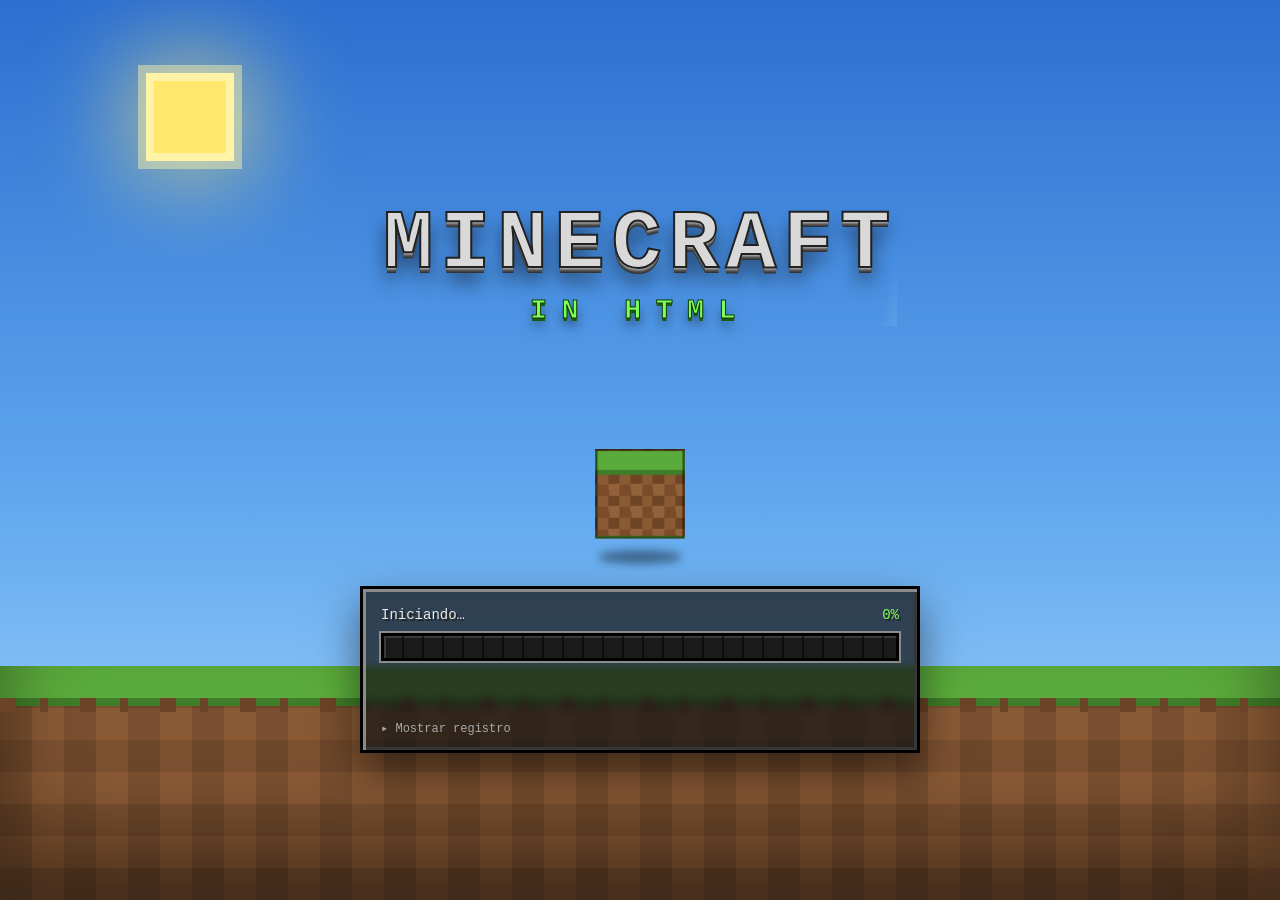
==== commit 27d03111: "Nueva versión" ====
--- a/Launcher.html
+++ b/Launcher.html
@@ -161,11 +161,21 @@
 
 <div id="curtain"></div>
 
+<!-- DATOS EMBEBIDOS: código del juego + mundos guardados. El launcher reescribe este bloque al guardar. -->
+<script type="application/json" id="mc-data">{}</script>
+
 <script>
 (function () {
 	"use strict"
 
-	var GITHUB_BASE = "https://raw.githubusercontent.com/Miqek/Minecraft-in-HTML/main/"
+	/* Copia del propio launcher (antes de tocar el DOM) para poder regenerarlo con los datos nuevos. */
+	var SELF = "<!DOCTYPE html>\n" + document.documentElement.outerHTML
+	var DATA_OPEN = "<scr" + 'ipt type="application/json" id="mc-data">'
+	var DATA_CLOSE = "</scr" + "ipt>"
+
+	var RAW_BASE = "https://raw.githubusercontent.com/Miqek/Minecraft-in-HTML/"
+	var GITHUB_BASE = RAW_BASE + "main/"
+	var GITHUB_API = "https://api.github.com/repos/Miqek/Minecraft-in-HTML/commits/main"
 	var MIN_SHOW_MS = 2800
 
 	var $ = function (id) { return document.getElementById(id) }
@@ -196,10 +206,10 @@
 		"Pulsa E para abrir el inventario.",
 		"Los bloques de tierra con hierba se pueden colocar en cualquier sitio.",
 		"Construye refugios antes de que caiga la noche.",
-		"Tus mundos se guardan en el navegador (IndexedDB).",
+		"Tus mundos se guardan dentro de este mismo HTML (botón 💾 en el juego).",
 		"Mantén pulsado el botón izquierdo para romper bloques.",
 		"Excava hacia abajo con cuidado: la lava no perdona.",
-		"Usa «Descargar HTML autocontenido» para jugar sin conexión.",
+		"El código se actualiza solo desde GitHub; tus mundos no se tocan.",
 		"Un buen explorador siempre lleva antorchas."
 	]
 	var tipIdx = Math.floor(Math.random() * TIPS.length), tipEl = $("tip")
@@ -236,6 +246,197 @@
 		var open = logEl.classList.toggle("open")
 		this.textContent = (open ? "▾ Ocultar" : "▸ Mostrar") + " registro"
 	})
+
+	/* ═════════════════════════════════════════════════════════════
+	 *  ALMACÉN PERSISTENTE (mundos + copia del código del juego)
+	 *  Capas:  memoria  →  IndexedDB del launcher (caché inmediata)
+	 *          →  este mismo HTML (bloque #mc-data), reescrito al guardar.
+	 * ═════════════════════════════════════════════════════════════ */
+	function clone(o) { return typeof structuredClone === "function" ? structuredClone(o) : JSON.parse(JSON.stringify(o)) }
+
+	function idbOpen() {
+		return new Promise(function (res, rej) {
+			var r = indexedDB.open("MCLauncher", 1)
+			r.onupgradeneeded = function () { r.result.createObjectStore("kv") }
+			r.onsuccess = function () { res(r.result) }
+			r.onerror = function () { rej(r.error) }
+		})
+	}
+	function kvGet(k) {
+		return idbOpen().then(function (db) {
+			return new Promise(function (res) {
+				var q = db.transaction("kv").objectStore("kv").get(k)
+				q.onsuccess = function () { res(q.result); db.close() }
+				q.onerror = function () { res(undefined); db.close() }
+			})
+		}).catch(function () { return undefined })
+	}
+	function kvSet(k, v) {
+		return idbOpen().then(function (db) {
+			return new Promise(function (res) {
+				var tx = db.transaction("kv", "readwrite")
+				tx.objectStore("kv").put(v, k)
+				tx.oncomplete = function () { res(true); db.close() }
+				tx.onerror = tx.onabort = function () { res(false); db.close() }
+			})
+		}).catch(function () { return false })
+	}
+
+	var embedded = {}
+	try { embedded = JSON.parse($("mc-data").textContent || "{}") || {} } catch (e) { embedded = {} }
+
+	var state = { worlds: {}, updatedAt: 0 }   // worlds[id] = { id, data }  (misma forma que IndexedDB original)
+	var bundle = null                          // { sha, builtAt, html }
+	var fileHandle = null                      // FileSystemFileHandle del propio Launcher.html (Chromium)
+	var dirty = false
+	var autoTimer = null
+	var uiBadge = null
+
+	function newer(a, b, key) { return (a && b) ? (b[key] > a[key] ? b : a) : (a || b) }
+
+	async function initStore() {
+		var emState = embedded.state || null
+		var idbState = await kvGet("state")
+		var chosen = newer(emState, idbState, "updatedAt")
+		if (chosen) state = clone(chosen)
+		dirty = !!(idbState && idbState.updatedAt > (emState ? emState.updatedAt : 0))
+		if (chosen === emState && emState && (!idbState || emState.updatedAt > idbState.updatedAt)) kvSet("state", state)
+
+		var emBundle = embedded.html ? { sha: embedded.sha, builtAt: embedded.builtAt || 0, html: embedded.html } : null
+		var idbBundle = await kvGet("bundle")
+		bundle = newer(emBundle, idbBundle, "builtAt") || null
+		fileHandle = (await kvGet("handle")) || null
+	}
+
+	function touch() {
+		state.updatedAt = Date.now()
+		dirty = true
+		kvSet("state", state)
+		refreshBadge()
+		scheduleAutoWrite()
+	}
+
+	/* API compatible con las funciones IndexedDB del juego (js/world.js · sección #8) */
+	window.MCStore = {
+		get: function (id) {
+			if (!id) return Promise.resolve(Object.keys(state.worlds).map(function (k) { return clone(state.worlds[k]) }))
+			var r = state.worlds[id]
+			return Promise.resolve(r ? clone(r) : undefined)
+		},
+		put: function (id, data) {
+			state.worlds[id] = clone({ id: id, data: data })
+			touch()
+			return Promise.resolve(id)
+		},
+		remove: function (id) {
+			delete state.worlds[id]
+			touch()
+			return Promise.resolve(undefined)
+		},
+		saveNow: function () { return saveNow() },
+		mountUI: function () { mountUI() }
+	}
+
+	/* ───────── Reescritura del propio HTML ───────── */
+	function buildSelf() {
+		var a = SELF.indexOf(DATA_OPEN)
+		var b = SELF.indexOf(DATA_CLOSE, a)
+		if (a < 0 || b < 0) throw new Error("No se encuentra el bloque #mc-data en el launcher.")
+		var payload = JSON.stringify({
+			v: 1,
+			sha: bundle ? bundle.sha : null,
+			builtAt: bundle ? bundle.builtAt : 0,
+			html: bundle ? bundle.html : "",
+			state: state
+		}).replace(/</g, "\\u003c")
+		return SELF.slice(0, a + DATA_OPEN.length) + payload + SELF.slice(b)
+	}
+
+	async function writeFile(interactive) {
+		if (!fileHandle) return false
+		var perm = await fileHandle.queryPermission({ mode: "readwrite" })
+		if (perm !== "granted") {
+			if (!interactive) return false
+			perm = await fileHandle.requestPermission({ mode: "readwrite" })
+			if (perm !== "granted") return false
+		}
+		var w = await fileHandle.createWritable()
+		await w.write(new Blob([buildSelf()], { type: "text/html" }))
+		await w.close()
+		dirty = false
+		refreshBadge()
+		return true
+	}
+
+	function scheduleAutoWrite() {
+		if (!fileHandle) return
+		clearTimeout(autoTimer)
+		autoTimer = setTimeout(function () {
+			writeFile(false).then(function (ok) { if (ok) toast("✔ Guardado dentro del HTML") }).catch(function (e) { console.error(e) })
+		}, 2000)
+	}
+
+	function downloadSelf() {
+		var url = URL.createObjectURL(new Blob([buildSelf()], { type: "text/html" }))
+		var a = document.createElement("a")
+		a.href = url; a.download = "Launcher.html"
+		document.body.appendChild(a); a.click(); a.remove()
+		setTimeout(function () { URL.revokeObjectURL(url) }, 10000)
+		dirty = false
+		refreshBadge()
+	}
+
+	async function saveNow() {
+		try {
+			if (!fileHandle && window.showSaveFilePicker) {
+				fileHandle = await window.showSaveFilePicker({
+					suggestedName: "Launcher.html",
+					types: [{ description: "Launcher HTML", accept: { "text/html": [".html"] } }]
+				})
+				kvSet("handle", fileHandle)
+			}
+			if (fileHandle && await writeFile(true)) { toast("✔ Guardado dentro del HTML"); return true }
+		} catch (e) {
+			if (e && e.name === "AbortError") return false
+			console.error(e)
+		}
+		downloadSelf()
+		toast("⬇ Descargado: sustituye tu Launcher.html por el nuevo")
+		return true
+	}
+
+	/* ───────── Interfaz dentro del juego ───────── */
+	function toast(msg) {
+		var t = document.getElementById("mc-toast")
+		if (!t) {
+			t = document.createElement("div"); t.id = "mc-toast"
+			t.style.cssText = "position:fixed;left:12px;bottom:56px;z-index:100000;background:rgba(0,0,0,.8);color:#fff;font:13px 'Courier New',monospace;padding:8px 12px;border:2px solid #000;opacity:0;transition:opacity .3s;pointer-events:none"
+			;(document.body || document.documentElement).appendChild(t)
+		}
+		t.textContent = msg; t.style.opacity = "1"
+		clearTimeout(t._h); t._h = setTimeout(function () { t.style.opacity = "0" }, 3500)
+	}
+	function refreshBadge() {
+		if (!uiBadge) return
+		uiBadge.textContent = (dirty ? "● " : "✔ ") + "Guardar en HTML"
+		uiBadge.style.background = dirty ? "#a86a1a" : "#3b7d28"
+	}
+	function mountUI() {
+		if (!document.body || document.getElementById("mc-savebtn")) return
+		var b = document.createElement("button")
+		b.id = "mc-savebtn"
+		b.style.cssText = "position:fixed;left:12px;bottom:12px;z-index:100000;color:#fff;font:bold 13px 'Courier New',monospace;padding:9px 14px;border:2px solid #000;cursor:pointer;box-shadow:inset 2px 2px 0 rgba(255,255,255,.35),inset -2px -2px 0 rgba(0,0,0,.35)"
+		b.title = "Escribe el código del juego y todos tus mundos dentro de Launcher.html"
+		b.addEventListener("click", function (e) { e.stopPropagation(); saveNow() })
+		b.addEventListener("mousedown", function (e) { e.stopPropagation() })
+		document.body.appendChild(b)
+		uiBadge = b
+		refreshBadge()
+		window.addEventListener("beforeunload", function (e) {
+			if (dirty && !fileHandle) { e.preventDefault(); e.returnValue = "Hay cambios sin guardar en el HTML." }
+		})
+		scheduleAutoWrite()
+	}
 
 	/* ───────── Rutas ───────── */
 	function normalize(path) {
@@ -424,14 +625,67 @@
 		return { html: html, inlined: uniq(ctx.inlined), remote: uniq(ctx.remote) }
 	}
 
+	/* ───────── Actualización del código desde GitHub ───────── */
+	async function latestSha() {
+		try {
+			var c = new AbortController()
+			var t = setTimeout(function () { c.abort() }, 6000)
+			var r = await fetch(GITHUB_API, { headers: { Accept: "application/vnd.github.sha" }, cache: "no-store", signal: c.signal })
+			clearTimeout(t)
+			if (!r.ok) return null
+			var s = (await r.text()).trim()
+			return /^[0-9a-f]{40}$/i.test(s) ? s : null
+		} catch (e) { return null }
+	}
+
+	function remember(html, sha) {
+		bundle = { sha: sha, builtAt: Date.now(), html: html }
+		kvSet("bundle", bundle)
+		dirty = true
+	}
+
+	async function obtain(source) {
+		var remoteMode = source === "github"
+		var sha = null
+
+		if (remoteMode) {
+			setFile("Buscando actualizaciones…"); setTarget(3)
+			sha = await latestSha()
+			if (sha && bundle && bundle.sha === sha) {
+				log("ok", "Código al día (" + sha.slice(0, 7) + "): se usa la copia guardada en el HTML")
+				setTarget(90)
+				return { html: bundle.html, inlined: [], remote: [], cached: true }
+			}
+			log("info", sha ? "Nueva versión en GitHub: " + sha.slice(0, 7) : "No se pudo consultar la última versión; se descarga la rama main")
+			source = new HttpSource(sha ? RAW_BASE + sha + "/" : GITHUB_BASE)
+		}
+
+		log("info", "Origen: " + source.label)
+		try {
+			var result = await build(source)
+			remember(result.html, remoteMode ? (sha || "main-" + Date.now()) : "local-" + Date.now())
+			return result
+		} catch (e) {
+			if (bundle && remoteMode) {
+				log("warn", "No se pudo actualizar (" + e.message + "). Se usa la copia guardada en el HTML.")
+				setTarget(90)
+				return { html: bundle.html, inlined: [], remote: [], cached: true }
+			}
+			throw e
+		}
+	}
+
 	/* ───────── Ejecución ───────── */
-	var running = false, lastSource = null
+	var running = false, lastSource = "github"
 
 	function launch(html) {
 		document.body.classList.add("done")
 		setFile("¡Mundo generado!"); setTarget(100)
 		$("curtain").classList.add("on")
-		setTimeout(function () { document.open(); document.write(html); document.close() }, 900)
+		var mount = "<script>try{window.MCStore.mountUI()}catch(e){console.error(e)}<\/script>"
+		var i = html.toLowerCase().lastIndexOf("</body>")
+		var out = i >= 0 ? html.slice(0, i) + mount + html.slice(i) : html + mount
+		setTimeout(function () { document.open(); document.write(out); document.close() }, 900)
 	}
 
 	async function run(source) {
@@ -441,11 +695,11 @@
 		logEl.textContent = ""; target = 0; shown = 0
 		var t0 = Date.now()
 		try {
-			log("info", "Origen: " + source.label)
 			setFile("Conectando…")
-			var result = await build(source)
+			var result = await obtain(source)
 			result.remote.forEach(function (u) { log("warn", "Recurso remoto (necesita internet): " + u) })
-			log("ok", "✔ " + result.inlined.length + " archivos integrados · " + (result.html.length / 1024).toFixed(1) + " KB")
+			var nWorlds = Object.keys(state.worlds).filter(function (k) { return k !== "settings" }).length
+			log("ok", "✔ " + (result.cached ? "copia guardada" : result.inlined.length + " archivos integrados") + " · " + (result.html.length / 1024).toFixed(1) + " KB · " + nWorlds + " mundo(s) guardado(s)")
 			setFile("Generando terreno…"); setTarget(96)
 			var wait = Math.max(0, MIN_SHOW_MS - (Date.now() - t0))
 			await new Promise(function (r) { setTimeout(r, wait) })
@@ -459,16 +713,17 @@
 		}
 	}
 
-	$("btnRetry").addEventListener("click", function () { run(lastSource || new HttpSource(GITHUB_BASE)) })
+	$("btnRetry").addEventListener("click", function () { run(lastSource || "github") })
 	$("folder").addEventListener("change", function (e) {
 		if (e.target.files && e.target.files.length) run(new FolderSource(e.target.files))
 	})
 
 	var isWeb = location.protocol === "http:" || location.protocol === "https:"
 	var onGitHubPages = isWeb && /github\.io$/i.test(location.hostname)
-	var src = isWeb && !onGitHubPages ? new URL(".", location.href).href : GITHUB_BASE
-	run(new HttpSource(src))
+	var firstSource = isWeb && !onGitHubPages ? new HttpSource(new URL(".", location.href).href) : "github"
+
+	initStore().catch(function (e) { console.error(e) }).then(function () { run(firstSource) })
 })()
 </script>
 </body>
-</html>+</html>
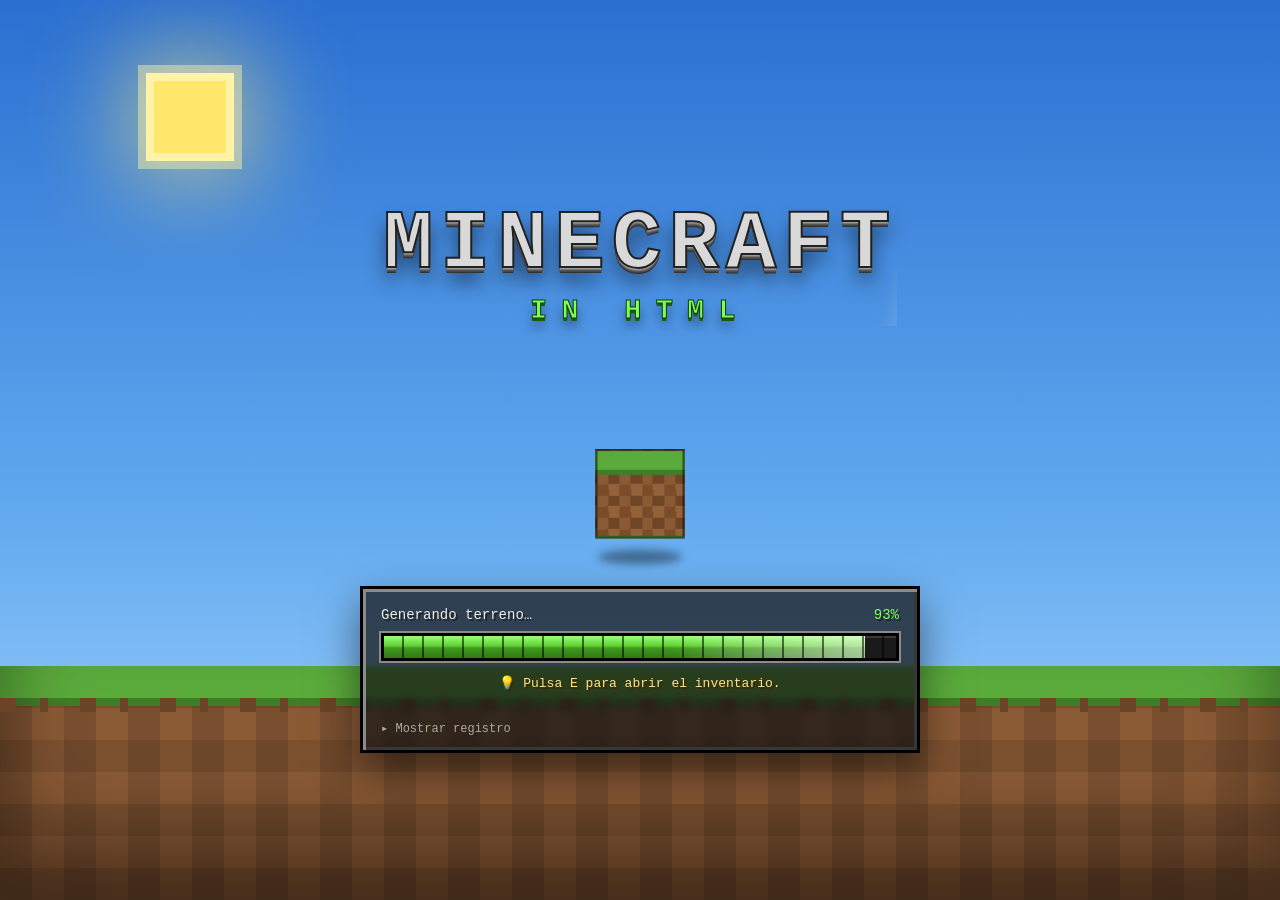
==== commit 4445c7be: "Nueva versión prueba" ====
--- a/Launcher.html
+++ b/Launcher.html
@@ -618,7 +618,7 @@
 			ctx.inlined.push(p)
 			log("ok", "JS integrado: " + p + " (" + code.length.toLocaleString() + " car.)"); tick(p)
 			var keep = removeAttrs(attrs, ["src", "async", "defer", "integrity", "crossorigin"])
-			return "<script" + keep + ">\n" + code.replace(/<\/script/gi, "<\\/script").replace(/<!--/g, "<\\!--") + "\n<\/script>"
+			return "<script" + keep + ">\n" + code.replace(/<\/script/gi, "<\\/script").replace(/<!\x2d\x2d/g, "<\\!--") + "\n<\/script>"
 		})
 
 		var uniq = function (a) { return a.filter(function (x, i) { return a.indexOf(x) === i }) }
@@ -682,7 +682,7 @@
 		document.body.classList.add("done")
 		setFile("¡Mundo generado!"); setTarget(100)
 		$("curtain").classList.add("on")
-		var mount = "<script>try{window.MCStore.mountUI()}catch(e){console.error(e)}<\/script>"
+		var mount = "<scr" + "ipt>try{window.MCStore.mountUI()}catch(e){console.error(e)}</scr" + "ipt>"
 		var i = html.toLowerCase().lastIndexOf("</body>")
 		var out = i >= 0 ? html.slice(0, i) + mount + html.slice(i) : html + mount
 		setTimeout(function () { document.open(); document.write(out); document.close() }, 900)
@@ -726,4 +726,4 @@
 })()
 </script>
 </body>
-</html>
+</html>
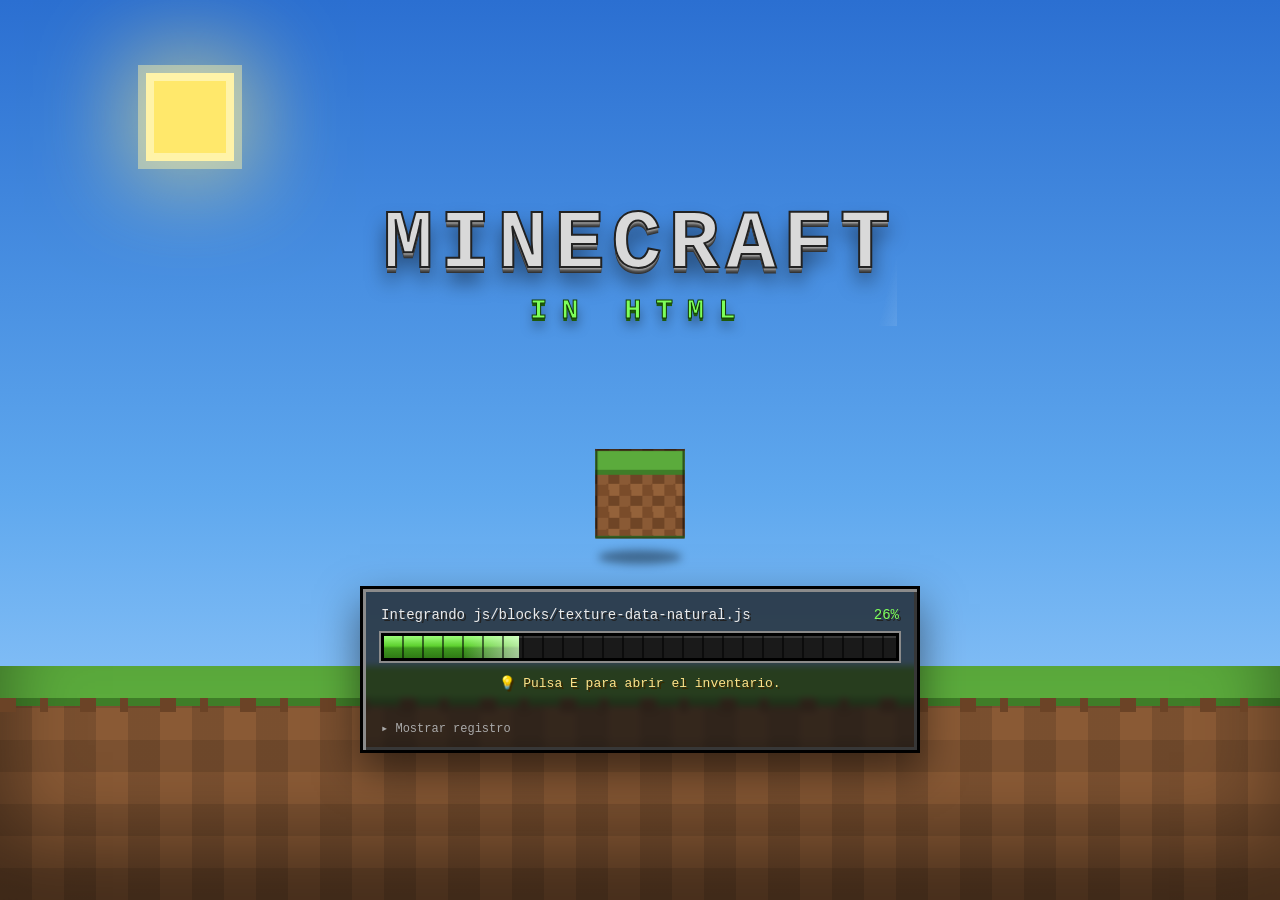
==== commit 69059b08: "Actualizar Launcher.html" ====
--- a/Launcher.html
+++ b/Launcher.html
@@ -173,9 +173,9 @@
 	var DATA_OPEN = "<scr" + 'ipt type="application/json" id="mc-data">'
 	var DATA_CLOSE = "</scr" + "ipt>"
 
-	var RAW_BASE = "https://raw.githubusercontent.com/Miqek/Minecraft-in-HTML/"
+	var RAW_BASE = "https://raw.githubusercontent.com/Miqek/Minecraft-in--HTML/"
 	var GITHUB_BASE = RAW_BASE + "main/"
-	var GITHUB_API = "https://api.github.com/repos/Miqek/Minecraft-in-HTML/commits/main"
+	var GITHUB_API = "https://api.github.com/repos/Miqek/Minecraft-in--HTML/commits/main"
 	var MIN_SHOW_MS = 2800
 
 	var $ = function (id) { return document.getElementById(id) }
@@ -555,17 +555,55 @@
 		var ctx = { inlined: [], remote: [], excluded: [], warnings: [] }
 		ctx.warn = function (m) { ctx.warnings.push(m); log("warn", m) }
 
-		setFile("Leyendo manifest.json…"); setTarget(4)
-		var manifest = JSON.parse(await source.text("manifest.json"))
-		if (!manifest || typeof manifest.entrypoint !== "string") throw new Error("manifest.json: falta «entrypoint».")
-		var excl = (Array.isArray(manifest.exclude) ? manifest.exclude : []).map(function (e) { return normalize(e).toLowerCase() })
-		ctx.isExcluded = function (p) { var l = p.toLowerCase(); return excl.indexOf(l) >= 0 || excl.indexOf(basename(l)) >= 0 }
-		log("ok", "manifest.json OK · entrypoint: " + manifest.entrypoint)
-
-		var entry = normalize(manifest.entrypoint)
+		setFile("Leyendo js/bootstrap/module-manifest.js…"); setTarget(4)
+		var manifestSource = await source.text("js/bootstrap/module-manifest.js")
+		var manifestMatch = /window\.MineKhanManifest\s*=\s*\[([\s\S]*)\]\s*;?\s*$/.exec(manifestSource)
+		if (!manifestMatch) throw new Error("js/bootstrap/module-manifest.js: no se encuentra «MineKhanManifest».")
+
+		var modules = [], modulePattern = /\{\s*id:\s*"([^"]+)"\s*,\s*file:\s*"([^"]+)"\s*,\s*requires:\s*\[([^\]]*)\]\s*\}/g
+		var moduleMatch
+		while ((moduleMatch = modulePattern.exec(manifestMatch[1])) !== null) {
+			var requires = [], requirePattern = /["']([^"']+)["']/g, requireMatch
+			while ((requireMatch = requirePattern.exec(moduleMatch[3])) !== null) requires.push(requireMatch[1])
+			modules.push({ id: moduleMatch[1], file: moduleMatch[2], requires: requires })
+		}
+		var declaredModules = manifestMatch[1].match(/\bid\s*:/g) || []
+		if (!modules.length || modules.length !== declaredModules.length) {
+			throw new Error("js/bootstrap/module-manifest.js: el manifiesto de módulos no es válido.")
+		}
+
+		var moduleMap = {}
+		modules.forEach(function (mod) {
+			if (!mod || typeof mod.id !== "string" || typeof mod.file !== "string") {
+				throw new Error("js/bootstrap/module-manifest.js: cada módulo necesita «id» y «file».")
+			}
+			if (moduleMap[mod.id]) throw new Error("js/bootstrap/module-manifest.js: ID de módulo duplicado: " + mod.id)
+			moduleMap[mod.id] = mod
+		})
+
+		var orderedModules = [], visited = {}, visiting = {}
+		function visitModule(id) {
+			if (visited[id]) return
+			if (visiting[id]) throw new Error("Dependencia circular en el módulo: " + id)
+			var mod = moduleMap[id]
+			if (!mod) throw new Error("Módulo requerido no encontrado en module-manifest.js: " + id)
+			visiting[id] = true
+			if (Array.isArray(mod.requires)) mod.requires.forEach(visitModule)
+			visiting[id] = false
+			visited[id] = true
+			orderedModules.push(mod)
+		}
+		modules.forEach(function (mod) { visitModule(mod.id) })
+
+		ctx.isExcluded = function () { return false }
+		log("ok", "module-manifest.js OK · " + orderedModules.length + " módulos")
+
+		var entry = "js/bootstrap/index.html"
 		setFile("Descargando " + entry + "…"); setTarget(10)
 		var html = await source.text(entry)
-		var base = dirname(entry)
+		var baseTag = /<base\b[^>]*>/i.exec(html)
+		var baseHref = baseTag && getAttr(baseTag[0], "href")
+		var base = baseHref ? resolve(dirname(entry), baseHref) : dirname(entry)
 		log("ok", "Entrypoint cargado: " + entry)
 
 		var total = 0
@@ -575,10 +613,24 @@
 		;(html.match(/<script\b[^>]*>/gi) || []).forEach(function (t) {
 			var s = getAttr(t, "src"); if (s && !isRemote(s) && !ctx.isExcluded(resolve(base, s))) total++
 		})
+		total += orderedModules.length + 1
 		total = Math.max(total, 1)
 		var done = 0
 		function tick(name) { done++; setTarget(10 + (done / total) * 80); setFile("Integrando " + name) }
 
+		var bundledScripts = []
+		for (var moduleIndex = 0; moduleIndex < orderedModules.length; moduleIndex++) {
+			var modulePath = normalize(orderedModules[moduleIndex].file)
+			bundledScripts.push(await source.text(modulePath))
+			ctx.inlined.push(modulePath)
+			log("ok", "Módulo integrado: " + modulePath)
+			tick(modulePath)
+		}
+		var assemblerPath = "js/bootstrap/assembler.js"
+		bundledScripts.push(await source.text(assemblerPath))
+		ctx.inlined.push(assemblerPath)
+		log("ok", "Ensamblador integrado: " + assemblerPath)
+		tick(assemblerPath)
 		html = await replaceAsync(html, /<link\b[^>]*>/gi, async function (tag) {
 			var rel = (getAttr(tag, "rel") || "").toLowerCase(), href = getAttr(tag, "href")
 			if (!href) return tag
@@ -587,7 +639,13 @@
 			if (ctx.isExcluded(p)) return tag
 			setFile("Descargando " + p + "…")
 			if (/\bstylesheet\b/.test(rel)) {
-				var css = await inlineCss(source, p, ctx)
+				var css
+				try {
+					css = await inlineCss(source, p, ctx)
+				} catch (e) {
+					ctx.warn("No se pudo integrar la hoja de estilos «" + p + "»: " + e.message)
+					return ""
+				}
 				ctx.inlined.push(p)
 				var media = getAttr(tag, "media")
 				log("ok", "CSS integrado: " + p); tick(p)
@@ -608,6 +666,17 @@
 			if (isRemote(src)) { if (isHttp(src)) ctx.remote.push(src); return all }
 			var p = resolve(base, src)
 			if (ctx.isExcluded(p)) return all
+			if (p === "js/bootstrap/loader.js") {
+				ctx.inlined.push(p)
+				log("ok", "Bootstrap modular integrado · " + orderedModules.length + " módulos")
+				tick("bootstrap modular")
+				var keepLoaderAttrs = removeAttrs(attrs, ["src", "async", "defer", "integrity", "crossorigin"])
+				return bundledScripts.map(function (code) {
+					return "<script" + keepLoaderAttrs + ">\n" +
+						code.replace(/<\/script/gi, "<\\/script").replace(/<!\x2d\x2d/g, "<\\!--") +
+						"\n<\/script>"
+				}).join("\n")
+			}
 			setFile("Descargando " + p + "…")
 			var code = await source.text(p)
 			var type = (getAttr(attrs, "type") || "").toLowerCase()
